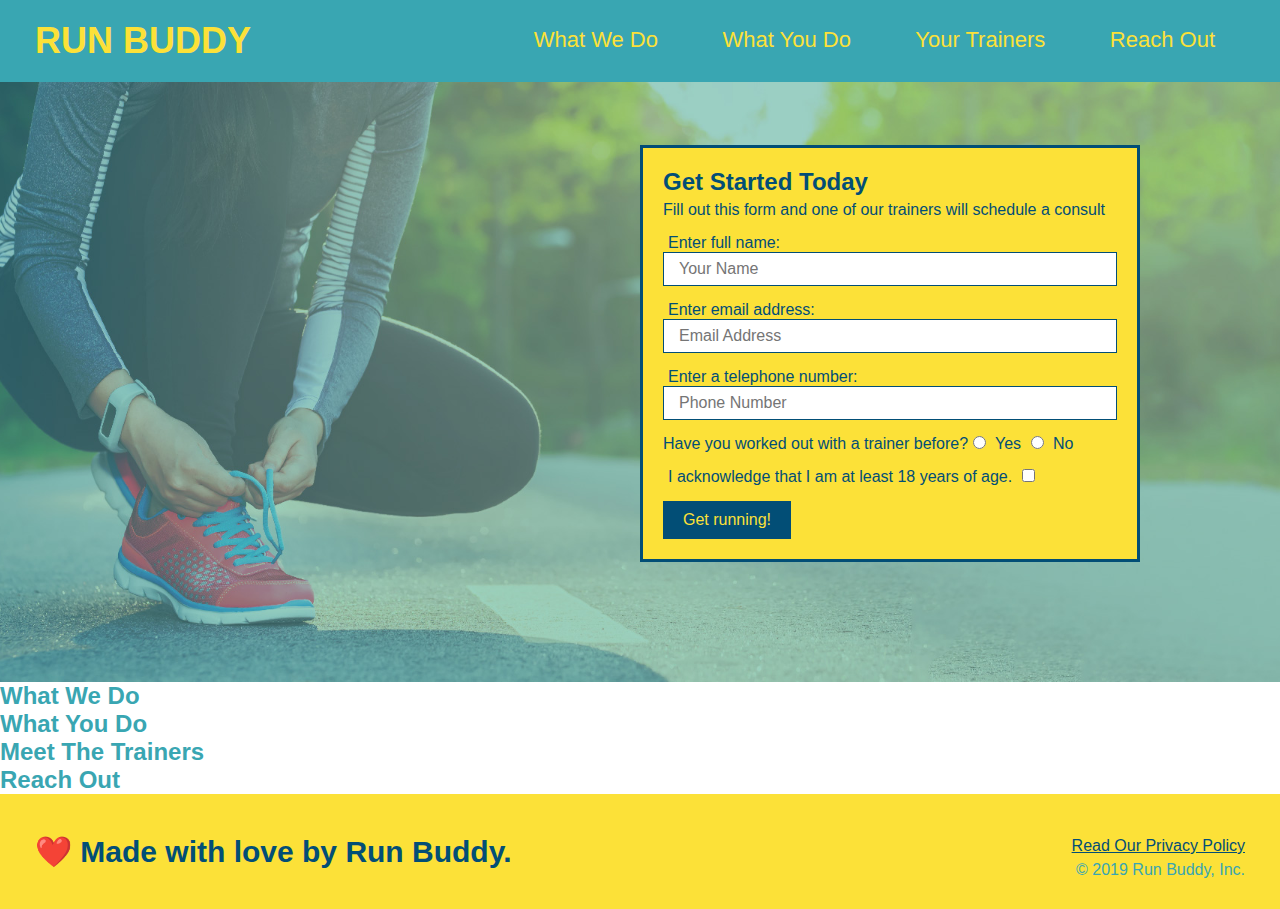
==== index.html @ 3ce22ff2 "section style complete" ====
<!DOCTYPE html>
<html lang="en">

<head>
    <meta charset="UTF-8" />
    <title>Run Buddy</title>
    <link rel="stylesheet" href="./assets/css/style.css" />
</head>

<body>
    <!-- navigation -->
    <header>
        <h1>
            <a href="/">RUN BUDDY</a>
        </h1>
        <nav>
            <!-- Unordered list element -->
            <ul>
                <!-- List item element-->
                <li>
                    <!-- Anchor element -->
                    <a href="#what-we-do">What We Do</a>
                </li>
                <li>
                    <a href="#what-you-do">What You Do</a>
                </li>
                <li>
                    <a href="#your-trainers">Your Trainers</a>
                </li>
                <li>
                    <a href="#reach-out">Reach Out</a>
                </li>
            </ul>
        </nav>
    </header>

    <!-- hero/jumbotron -->
    <section>
        <section class="hero">
            <div>
                <div class="hero-form">
                    <h3>Get Started Today</h3>
                    <p>Fill out this form and one of our trainers will schedule a consult</p>
                    <!-- Add form element -->
                    <form>
                        <label for="name">Enter full name:</label>
                        <input type="text" placeholder="Your Name" name="name" id="name" class="form-input">
                        <label for="email">Enter email address:</label>
                        <input type="email" placeholder="Email Address" name="email" id="email" class="form-input">
                        <label for="phone">Enter a telephone number:</label>
                        <input type="tel" placeholder="Phone Number" name="phone" id="phone" class="form-input">
                        <p>
                            Have you worked out with a trainer before?
                            <input type="radio" name="trainer-confirm" id="trainer-yes" />
                            <label for="trainer-yes">Yes</label>
                            <input type="radio" name="trainer-confirm" id="trainer-no" />
                            <label for="trainer-no">No</label>
                        </p>
                        <p>
                            <label for="checkbox">
                                I acknowledge that I am at least 18 years of age.
                            </label>
                            <input type="checkbox" name="age-confirm" id="checkbox" />
                        </p>
                        <button type="submit">
                            Get running!
                        </button>
                    </form>

                </div>

        </section>
        <!-- end hero -->

        <!-- "what we do" -->
        <section>
            <h2>What We Do</h2>
        </section>

        <!-- "what you do" section -->
        <section>
            <h2>What You Do</h2>
        </section>

        <!-- "meet the trainers" -->
        <section>
            <h2>Meet The Trainers</h2>
        </section>

        <!-- "reach out" section -->
        <section>
            <h2>Reach Out</h2>
        </section>

        <!-- footer -->
        <footer>
            <h2>❤️ Made with love by Run Buddy.</h2>

            <div>
                <a href="#">Read Our Privacy Policy</a><br />
                &copy; 2019 Run Buddy, Inc.
            </div>

        </footer>

</body>

</html>
---- assets/css/style.css ----
* {
    margin: 0;
    padding: 0;
    box-sizing: border-box;
  }

body {
    /* more on this crazy alphanumerical value in a minute! */
    color: #39a6b2;
    font-family: Helvetica, Arial, sans-serif;
  }

  /* apply styles to <header> */
header {
    padding: 20px 35px;
    background-color: #39a6b2;
  }

  header h1 {
    font-weight: bold;
    font-size: 36px;
    color: #fce138;
    margin: 0;
  }
  
  header a {
    text-decoration: none;
    color: #fce138;
  }

  header nav {
    float: right;
    margin: 7px 0;
  }

  header nav ul li {
    display: inline;
  }

  header nav ul li a {
    margin: 0 30px;
    font-weight: lighter;
    font-size: 22px;
  }

  header h1 {
    font-weight: bold;
    font-size: 36px;
    color: #fce138;
    margin: 0;
    display: inline;
  }

  footer {
    background: #fce138;
    width: 100%;
    padding: 40px 35px;
  }

  footer h2 {
    display: inline;
    color: #024e76;
    font-size: 30px;
    margin: 0;
  }

  footer div {
    float: right;
    line-height: 1.5;
    text-align: right;
  }

  footer a {
    color: #024e76;
  }

/* Hero Style Start */
.hero {
    background-image: url("../../images/hero-bg.jpg");
    height: 600px;
    background-size: cover;
    background-position: center;
    position: relative;
  }
  /* Hero Style End */

  .hero-form {
    background-color: #fce138;
    padding: 20px;
    width: 500px;
    color: #024e76;
    border-style: solid;
    border-width: 3px;
    border-color: #024e76;
    position: absolute;
    bottom: 120px;
    right: 140px;
  }

  .hero-form h3 {
    font-size: 24px;
    margin: 0;
  }

  .hero-form p {
    margin: 5px 0 15px 0;
  }

  .form-input {
    border: 1px solid #024e76;
    display: block;
    padding: 7px 15px;
    font-size: 16px;
    color: #024e76;
    width: 100%;
    margin-bottom: 15px;
  }

  .hero-form label {
    margin: 0 5px;
  }

  .hero-form button {
    color: #fce138;
    background-color: #024e76;
    border: none;
    padding: 10px 20px;
    font-size: 16px;
  }
  /* HERO STYLES END */
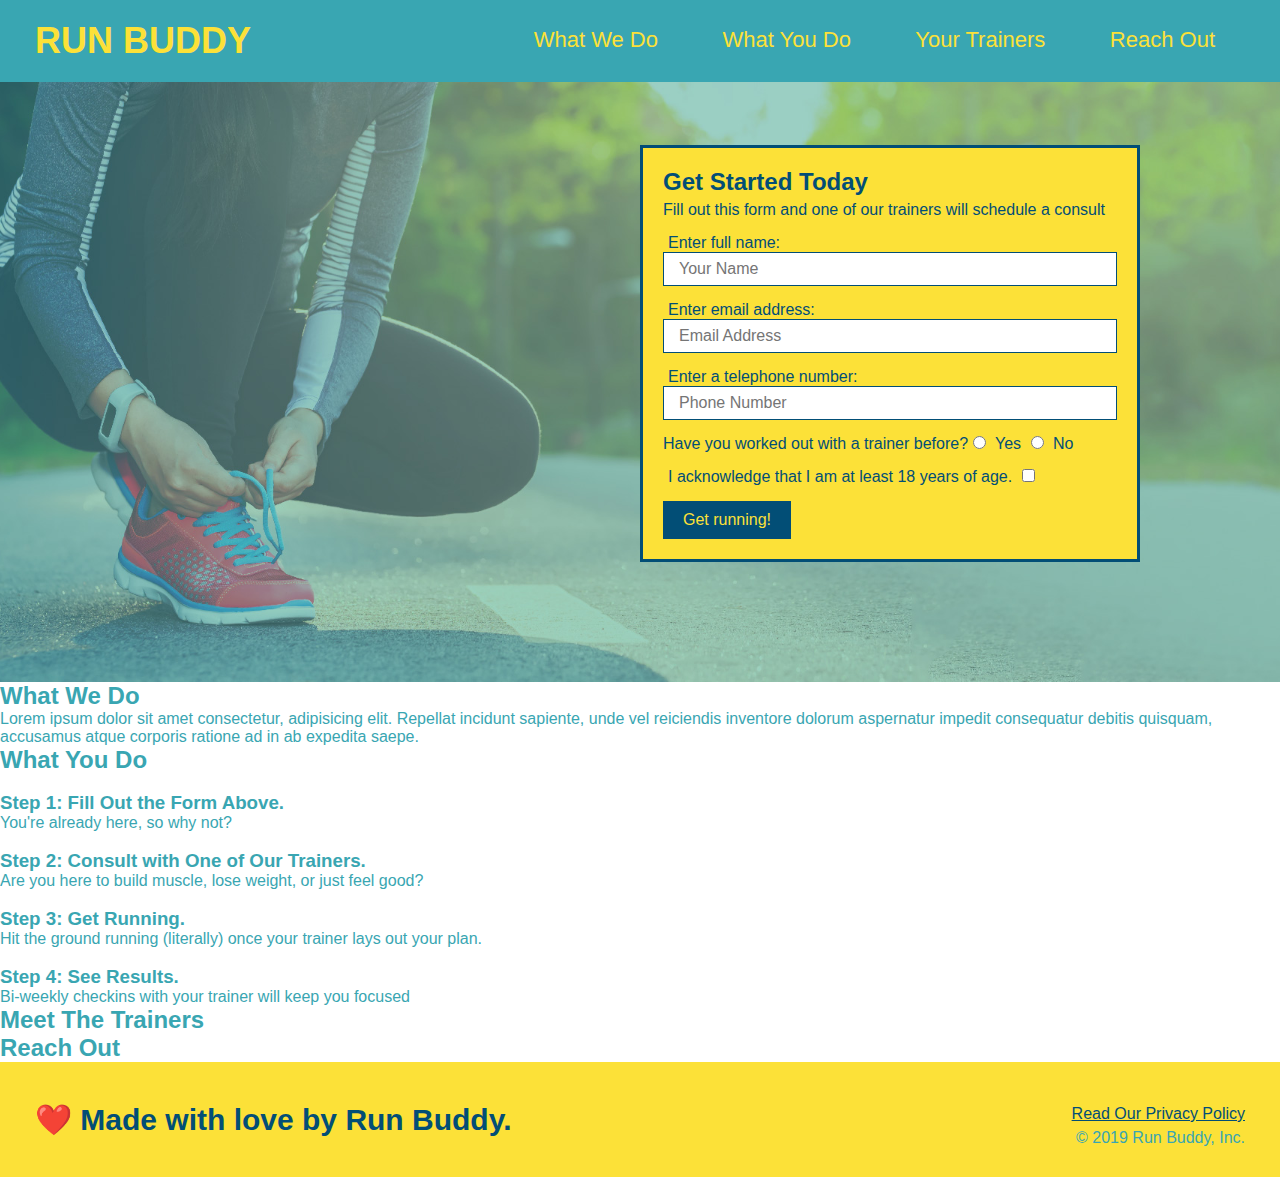
==== commit 8449840b: "add what you do icons" ====
--- a/index.html
+++ b/index.html
@@ -73,13 +73,42 @@
         <!-- end hero -->
 
         <!-- "what we do" -->
-        <section>
+        <section id="what-we-do">
             <h2>What We Do</h2>
+            <p>
+                Lorem ipsum dolor sit amet consectetur, adipisicing elit. Repellat incidunt sapiente, unde vel
+                reiciendis inventore dolorum aspernatur impedit consequatur debitis quisquam, accusamus atque corporis
+                ratione ad in ab expedita saepe.
+            </p>
         </section>
 
         <!-- "what you do" section -->
-        <section>
+        <section id="what-you-do">
             <h2>What You Do</h2>
+
+            <div>
+                <img src="../run-buddy/images/step-1.svg" alt="" />
+                <h3>Step 1: Fill Out the Form Above.</h3>
+                <p>You're already here, so why not?</p>
+            </div>
+
+            <div>
+                <img src="../run-buddy/images/step-2.svg" alt="" />
+                <h3>Step 2: Consult with One of Our Trainers.</h3>
+                <p>Are you here to build muscle, lose weight, or just feel good?</p>
+            </div>
+
+            <div>
+                <img src="../run-buddy/images/step-3.svg" alt="" />
+                <h3>Step 3: Get Running.</h3>
+                <p>Hit the ground running (literally) once your trainer lays out your plan.</p>
+            </div>
+
+            <div>
+                <img src="../run-buddy/images/step-4.svg" alt="" />
+                <h3>Step 4: See Results.</h3>
+                <p>Bi-weekly checkins with your trainer will keep you focused</p>
+            </div>
         </section>
 
         <!-- "meet the trainers" -->
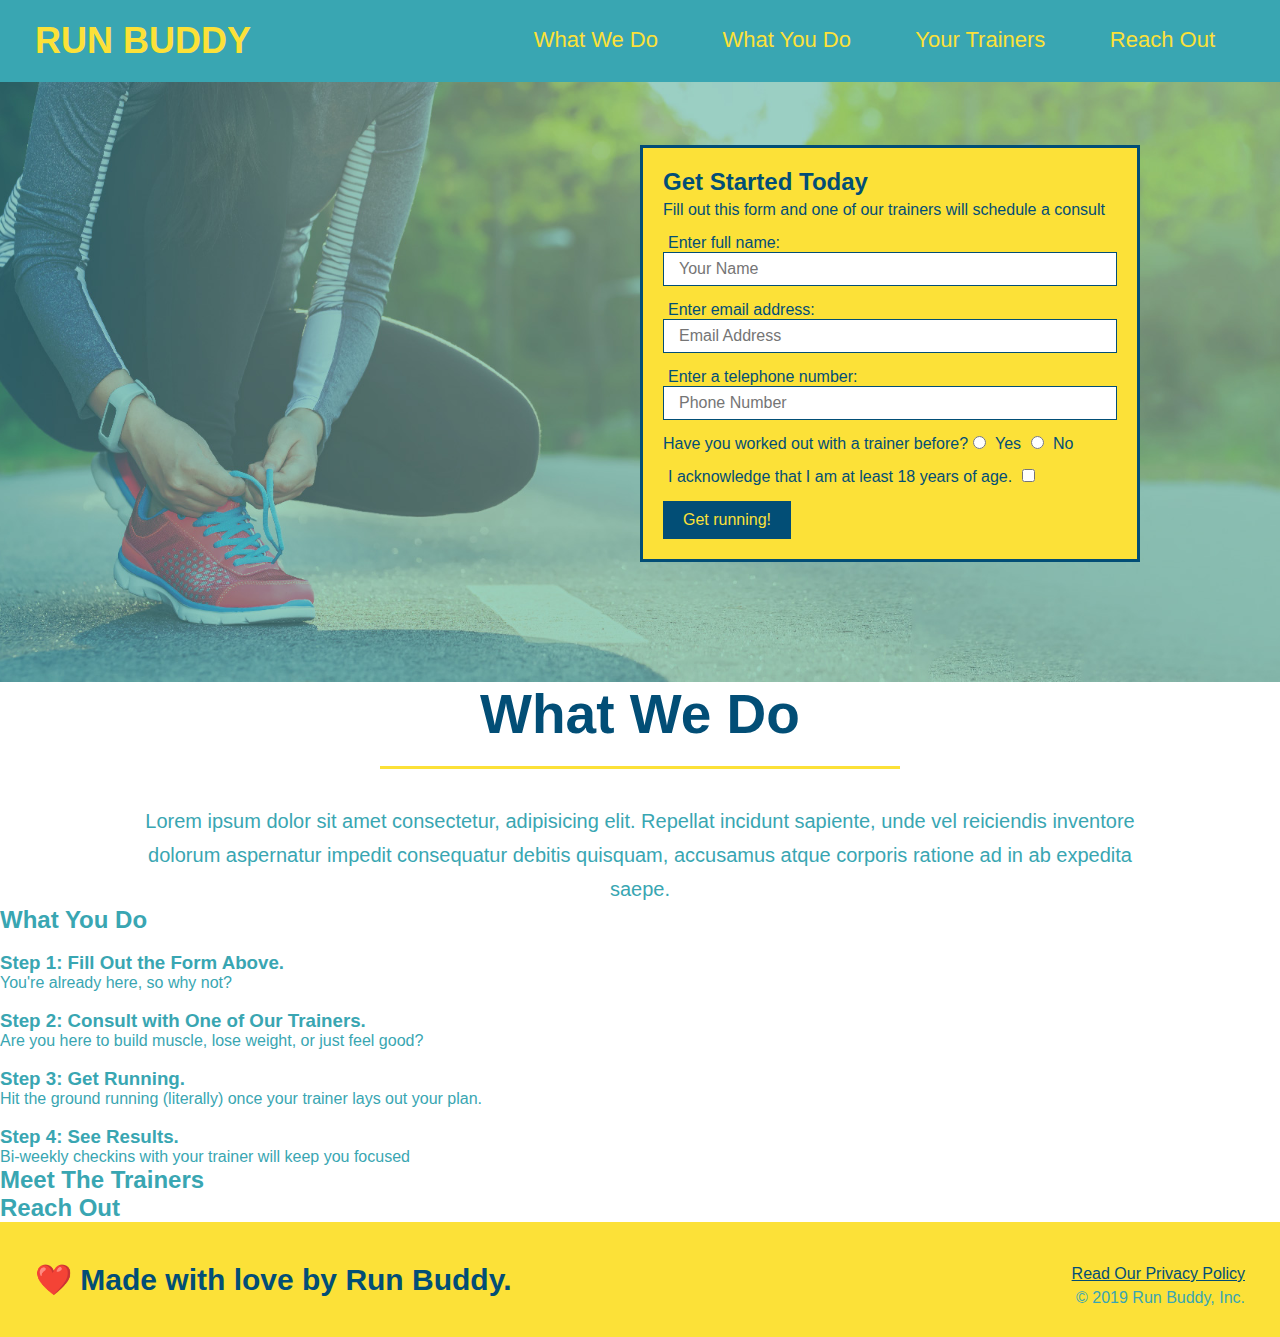
==== commit 84c4a950: "style what we do section" ====
--- a/index.html
+++ b/index.html
@@ -73,7 +73,7 @@
         <!-- end hero -->
 
         <!-- "what we do" -->
-        <section id="what-we-do">
+        <section id="what-we-do" class="intro">
             <h2>What We Do</h2>
             <p>
                 Lorem ipsum dolor sit amet consectetur, adipisicing elit. Repellat incidunt sapiente, unde vel
--- a/assets/css/style.css
+++ b/assets/css/style.css
@@ -127,4 +127,26 @@
     padding: 10px 20px;
     font-size: 16px;
   }
-  /* HERO STYLES END */+  /* HERO STYLES END */
+
+  .intro {
+    text-align: center;
+  }
+
+  .intro h2 {
+    font-size: 55px;
+    color: #024e76;
+    margin-bottom: 35px;
+    padding: 0 100px 20px 100px;
+    border-bottom: 3px solid;
+    border-color: #fce138;
+    display: inline-block;
+  }
+
+  .intro p {
+    line-height: 1.7;
+    color: #39a6b2;
+    width: 80%;
+    font-size: 20px;
+    margin: 0 auto;
+  }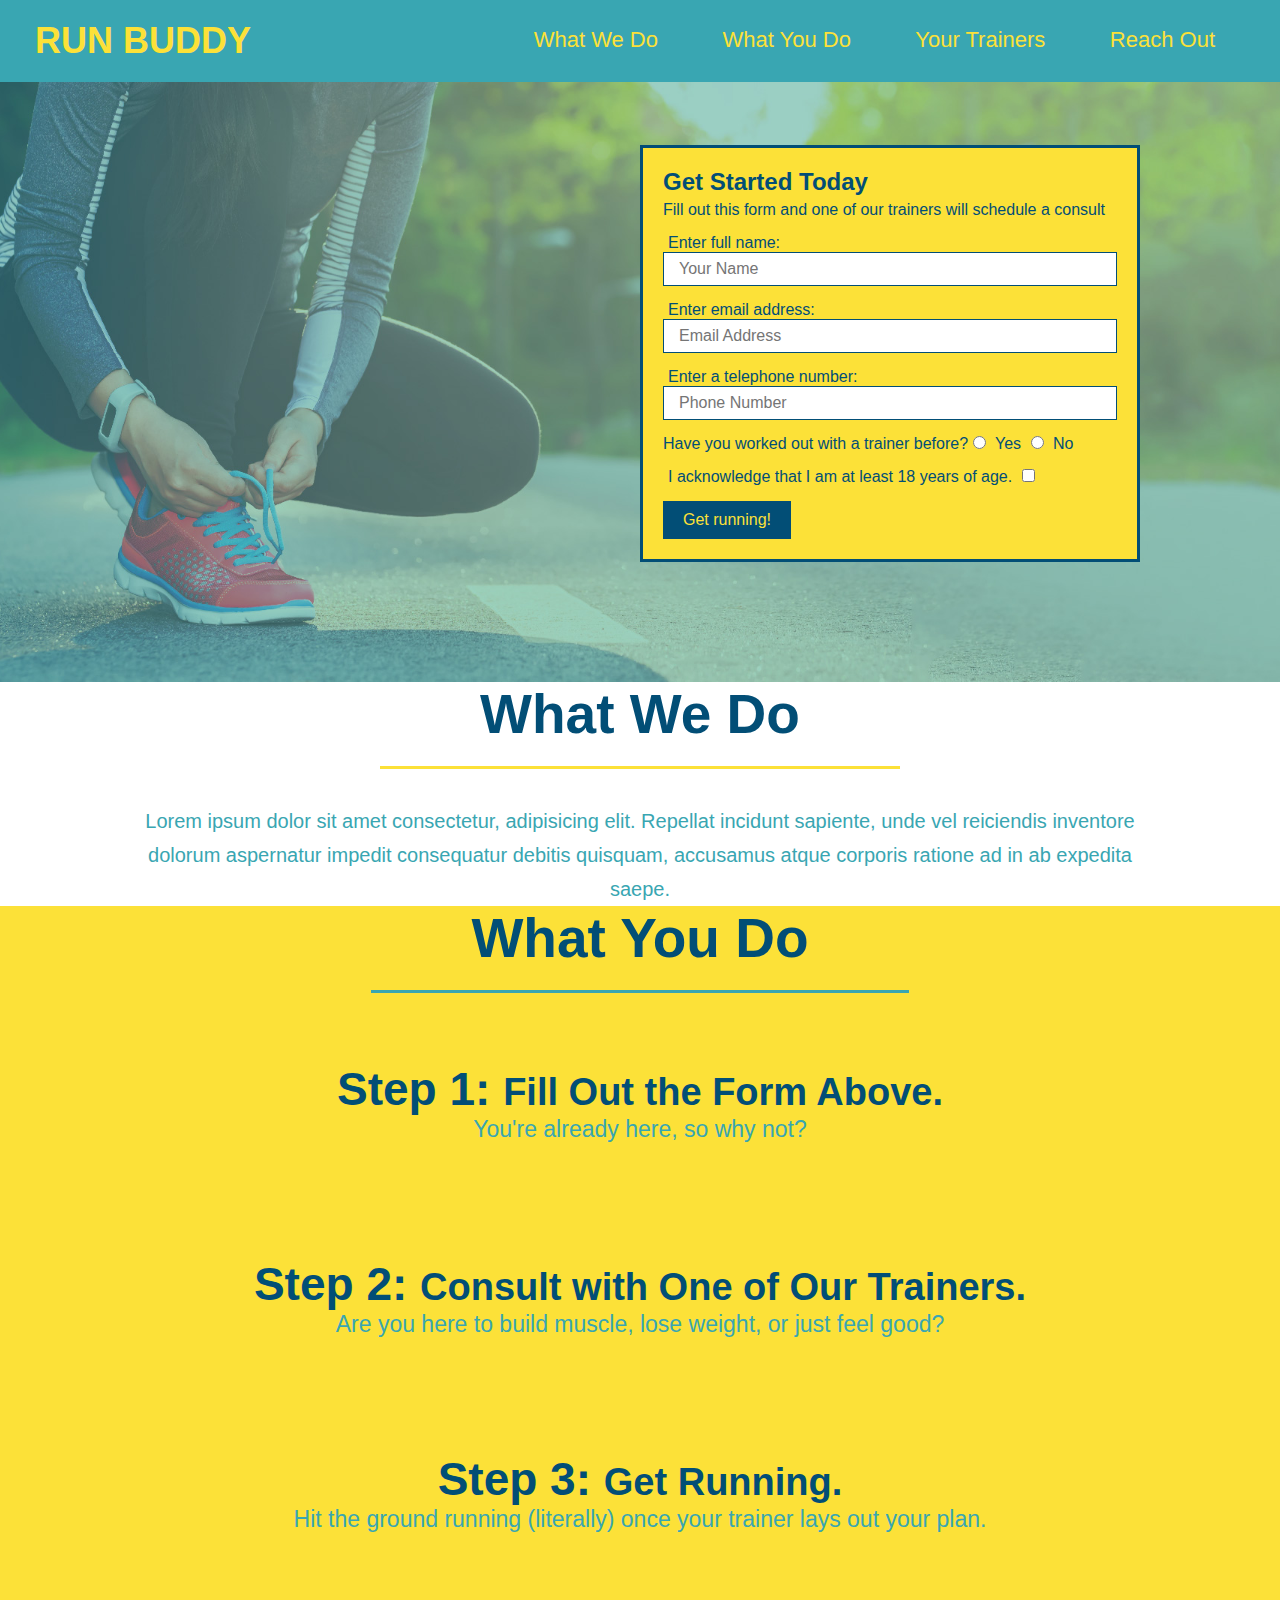
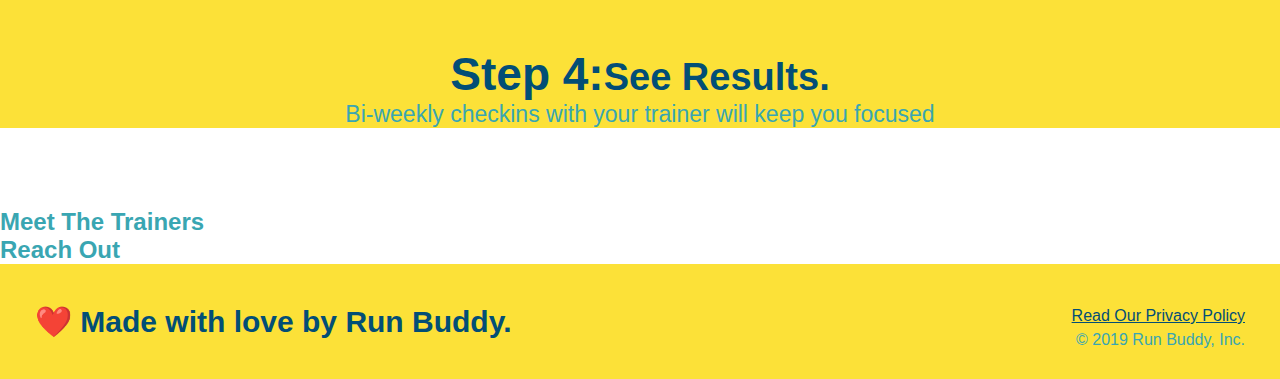
==== commit d4a50471: "style what you do section" ====
--- a/index.html
+++ b/index.html
@@ -74,7 +74,7 @@
 
         <!-- "what we do" -->
         <section id="what-we-do" class="intro">
-            <h2>What We Do</h2>
+            <h2 class="section-title primary-border">What We Do</h2> 
             <p>
                 Lorem ipsum dolor sit amet consectetur, adipisicing elit. Repellat incidunt sapiente, unde vel
                 reiciendis inventore dolorum aspernatur impedit consequatur debitis quisquam, accusamus atque corporis
@@ -83,30 +83,30 @@
         </section>
 
         <!-- "what you do" section -->
-        <section id="what-you-do">
-            <h2>What You Do</h2>
+        <section id="what-you-do" class="steps">
+            <h2 class="section-title secondary-border">What You Do</h2>
 
             <div>
                 <img src="../run-buddy/images/step-1.svg" alt="" />
-                <h3>Step 1: Fill Out the Form Above.</h3>
+                <h3>Step 1: <span>Fill Out the Form Above.</span></h3>
                 <p>You're already here, so why not?</p>
             </div>
 
             <div>
                 <img src="../run-buddy/images/step-2.svg" alt="" />
-                <h3>Step 2: Consult with One of Our Trainers.</h3>
+                <h3>Step 2: <span>Consult with One of Our Trainers.</span></h3>
                 <p>Are you here to build muscle, lose weight, or just feel good?</p>
             </div>
 
             <div>
                 <img src="../run-buddy/images/step-3.svg" alt="" />
-                <h3>Step 3: Get Running.</h3>
+                <h3>Step 3: <span>Get Running.</span></h3>
                 <p>Hit the ground running (literally) once your trainer lays out your plan.</p>
             </div>
 
             <div>
                 <img src="../run-buddy/images/step-4.svg" alt="" />
-                <h3>Step 4: See Results.</h3>
+                <h3>Step 4:<span>See Results.</span></h3>
                 <p>Bi-weekly checkins with your trainer will keep you focused</p>
             </div>
         </section>
--- a/assets/css/style.css
+++ b/assets/css/style.css
@@ -133,14 +133,21 @@
     text-align: center;
   }
 
-  .intro h2 {
+  .section-title {
     font-size: 55px;
     color: #024e76;
     margin-bottom: 35px;
     padding: 0 100px 20px 100px;
+    display: inline-block;
     border-bottom: 3px solid;
+  }
+  
+  .primary-border {
     border-color: #fce138;
-    display: inline-block;
+  }
+  
+  .secondary-border {
+    border-color: #39a6b2;
   }
 
   .intro p {
@@ -149,4 +156,33 @@
     width: 80%;
     font-size: 20px;
     margin: 0 auto;
+  }
+
+  .steps {
+    text-align: center;
+    background: #fce138;
+  }
+
+.steps div {
+    margin-bottom: 80px;
+}
+
+.steps img {
+    width: 15%;
+    margin: 10px 0;
+}
+
+.steps h3 {
+    color: #024e76;
+    font-size: 46px;
+    margin-top: 10px;
+}
+
+.steps p {
+    color: #39a6b2;
+    font-size: 23px;
+}
+
+.steps span {
+    font-size: 38px;
   }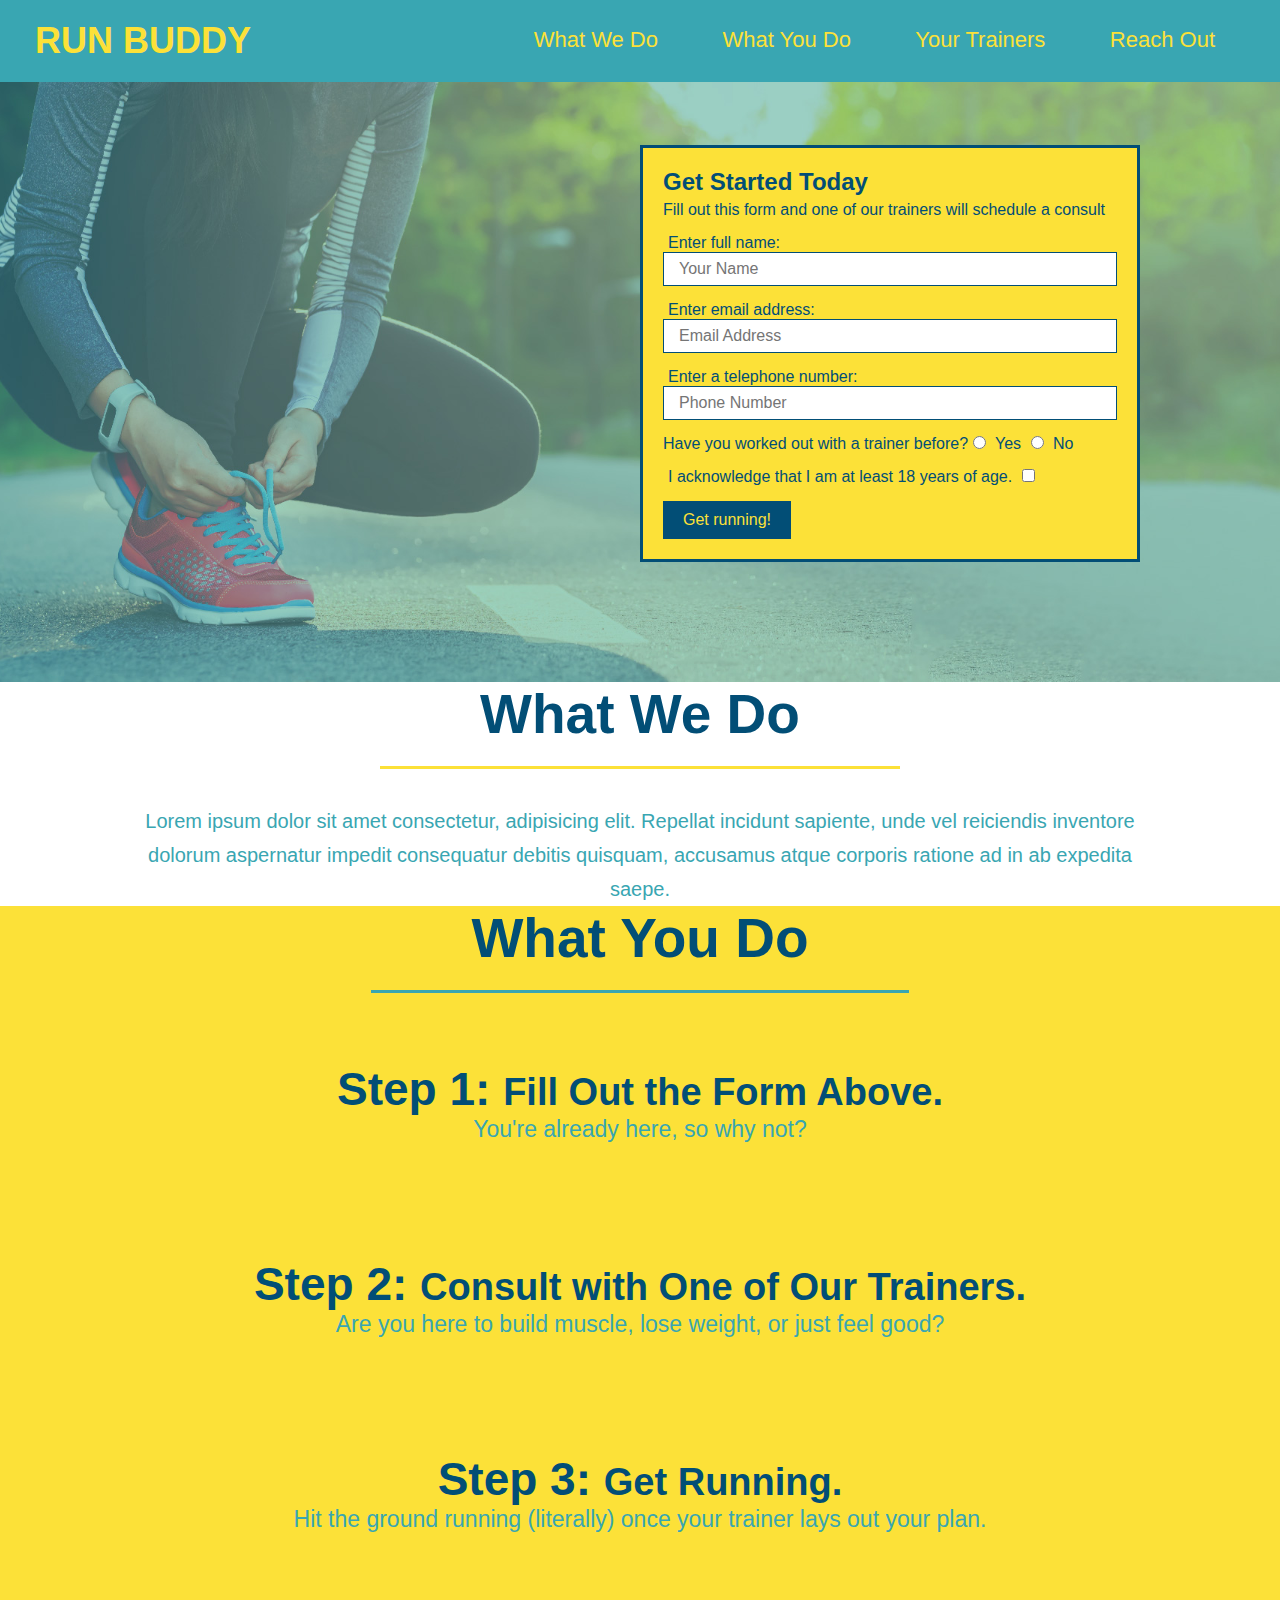
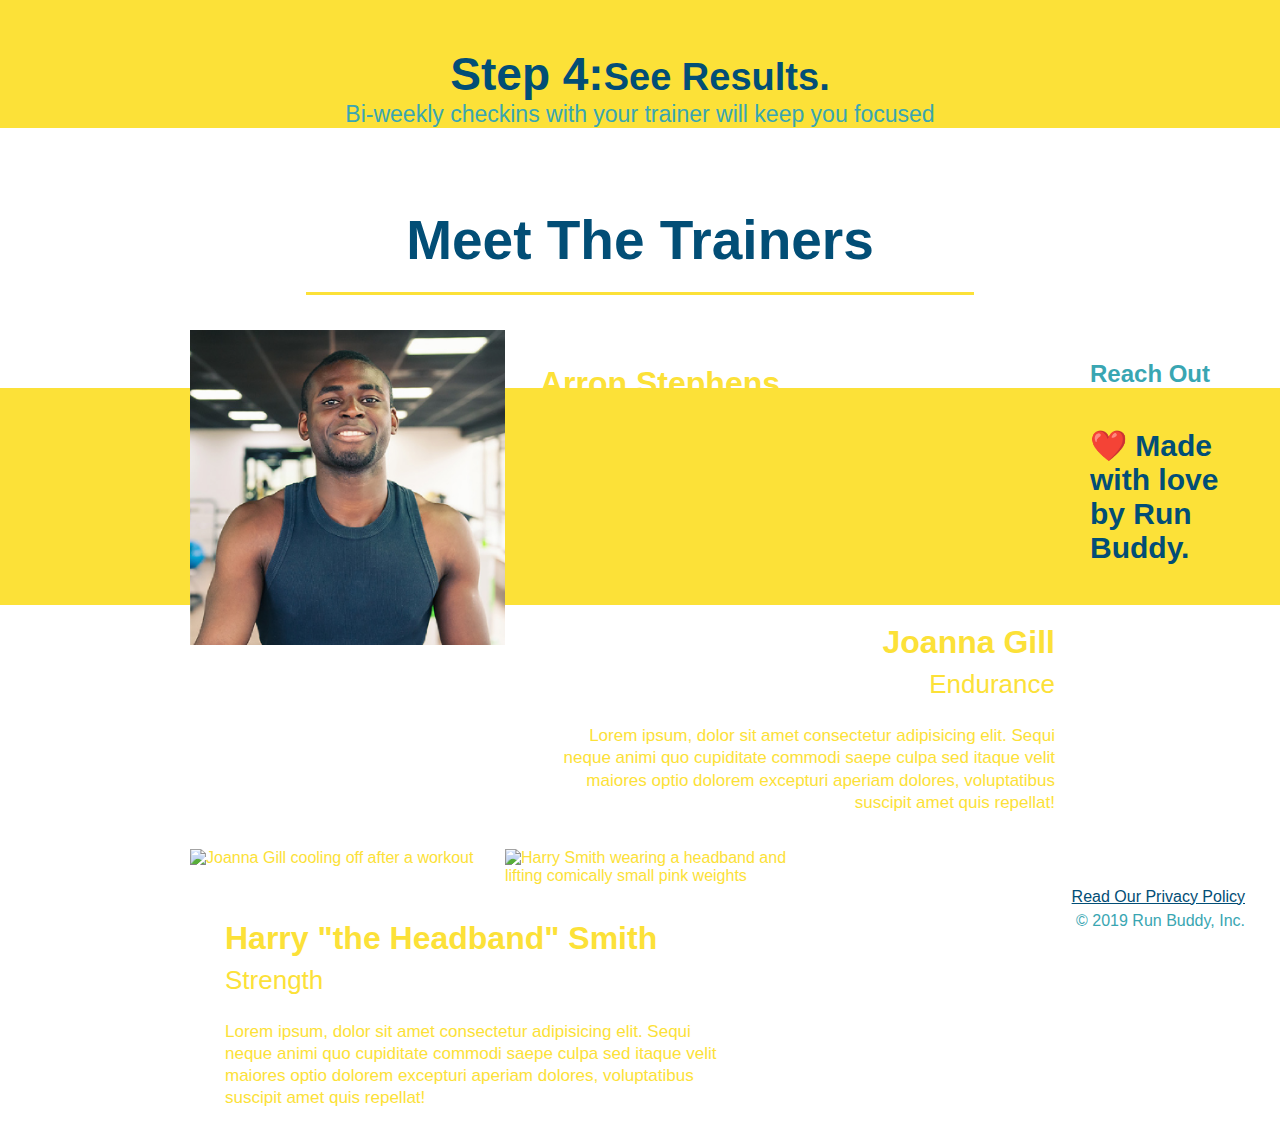
==== commit b7c06fad: "meet trainers section" ====
--- a/index.html
+++ b/index.html
@@ -74,7 +74,7 @@
 
         <!-- "what we do" -->
         <section id="what-we-do" class="intro">
-            <h2 class="section-title primary-border">What We Do</h2> 
+            <h2 class="section-title primary-border">What We Do</h2>
             <p>
                 Lorem ipsum dolor sit amet consectetur, adipisicing elit. Repellat incidunt sapiente, unde vel
                 reiciendis inventore dolorum aspernatur impedit consequatur debitis quisquam, accusamus atque corporis
@@ -112,9 +112,54 @@
         </section>
 
         <!-- "meet the trainers" -->
-        <section>
-            <h2>Meet The Trainers</h2>
+        <section id="your-trainers" class="trainers">
+            <h2 class="section-title primary-border">
+                Meet The Trainers
+            </h2>
+            <article class="trainer">
+                <img src="images\trainer-1.jpg" alt="Arron Stephens in his workout clothes, ready to pump iron" />
+                <div class="trainer-bio text-left">
+                    <h3>Arron Stephens</h3>
+                    <h4>Speed / Strength</h4>
+                    <p>
+                        Lorem ipsum, dolor sit amet consectetur adipisicing elit. Sequi neque animi quo cupiditate
+                        commodi saepe culpa sed
+                        itaque velit maiores optio dolorem excepturi aperiam dolores, voluptatibus suscipit amet quis
+                        repellat!
+                    </p>
+                </div>
+            </article>
         </section>
+        <!-- second trainer bio -->
+        <article class="trainer">
+            <div class="trainer-bio text-right">
+                <h3>Joanna Gill</h3>
+                <h4>Endurance</h4>
+                <p>
+                    Lorem ipsum, dolor sit amet consectetur adipisicing elit. Sequi neque animi quo cupiditate commodi
+                    saepe culpa sed
+                    itaque velit maiores optio dolorem excepturi aperiam dolores, voluptatibus suscipit amet quis
+                    repellat!
+                </p>
+            </div>
+            <img src="./assets/images/trainer-2.jpg" alt="Joanna Gill cooling off after a workout" />
+        </article>
+
+        <!-- third trainer bio -->
+        <article class="trainer">
+            <img src="./assets/images/trainer-3.jpg"
+                alt="Harry Smith wearing a headband and lifting comically small pink weights" />
+            <div class="trainer-bio text-left">
+                <h3>Harry "the Headband" Smith</h3>
+                <h4>Strength</h4>
+                <p>
+                    Lorem ipsum, dolor sit amet consectetur adipisicing elit. Sequi neque animi quo cupiditate commodi
+                    saepe culpa sed
+                    itaque velit maiores optio dolorem excepturi aperiam dolores, voluptatibus suscipit amet quis
+                    repellat!
+                </p>
+            </div>
+        </article>
 
         <!-- "reach out" section -->
         <section>
--- a/assets/css/style.css
+++ b/assets/css/style.css
@@ -185,4 +185,51 @@
 
 .steps span {
     font-size: 38px;
+  }
+
+  .trainers {
+    text-align: center;
+  }
+  
+  .trainer {
+    width: 900px;
+    margin: 0 auto 30px auto;
+    background: #024e76;
+    color: #fce138;
+  }
+
+  .trainer img {
+    width: 35%;
+    float: left;
+    overflow: auto;
+  }
+  
+  .trainer-bio {
+    padding: 35px;
+    float: left;
+    width: 65%;
+  }
+
+  .text-left {
+    text-align: left;
+  }
+  
+  .text-right {
+    text-align: right;
+  }
+
+  .trainer-bio h3 {
+    font-size: 32px;
+    margin-bottom: 8px;
+  }
+  
+  .trainer-bio h4 {
+    font-weight: lighter;
+    font-size: 26px;
+    margin-bottom: 25px;
+  }
+  
+  .trainer-bio p {
+    font-size: 17px;
+    line-height: 1.3;
   }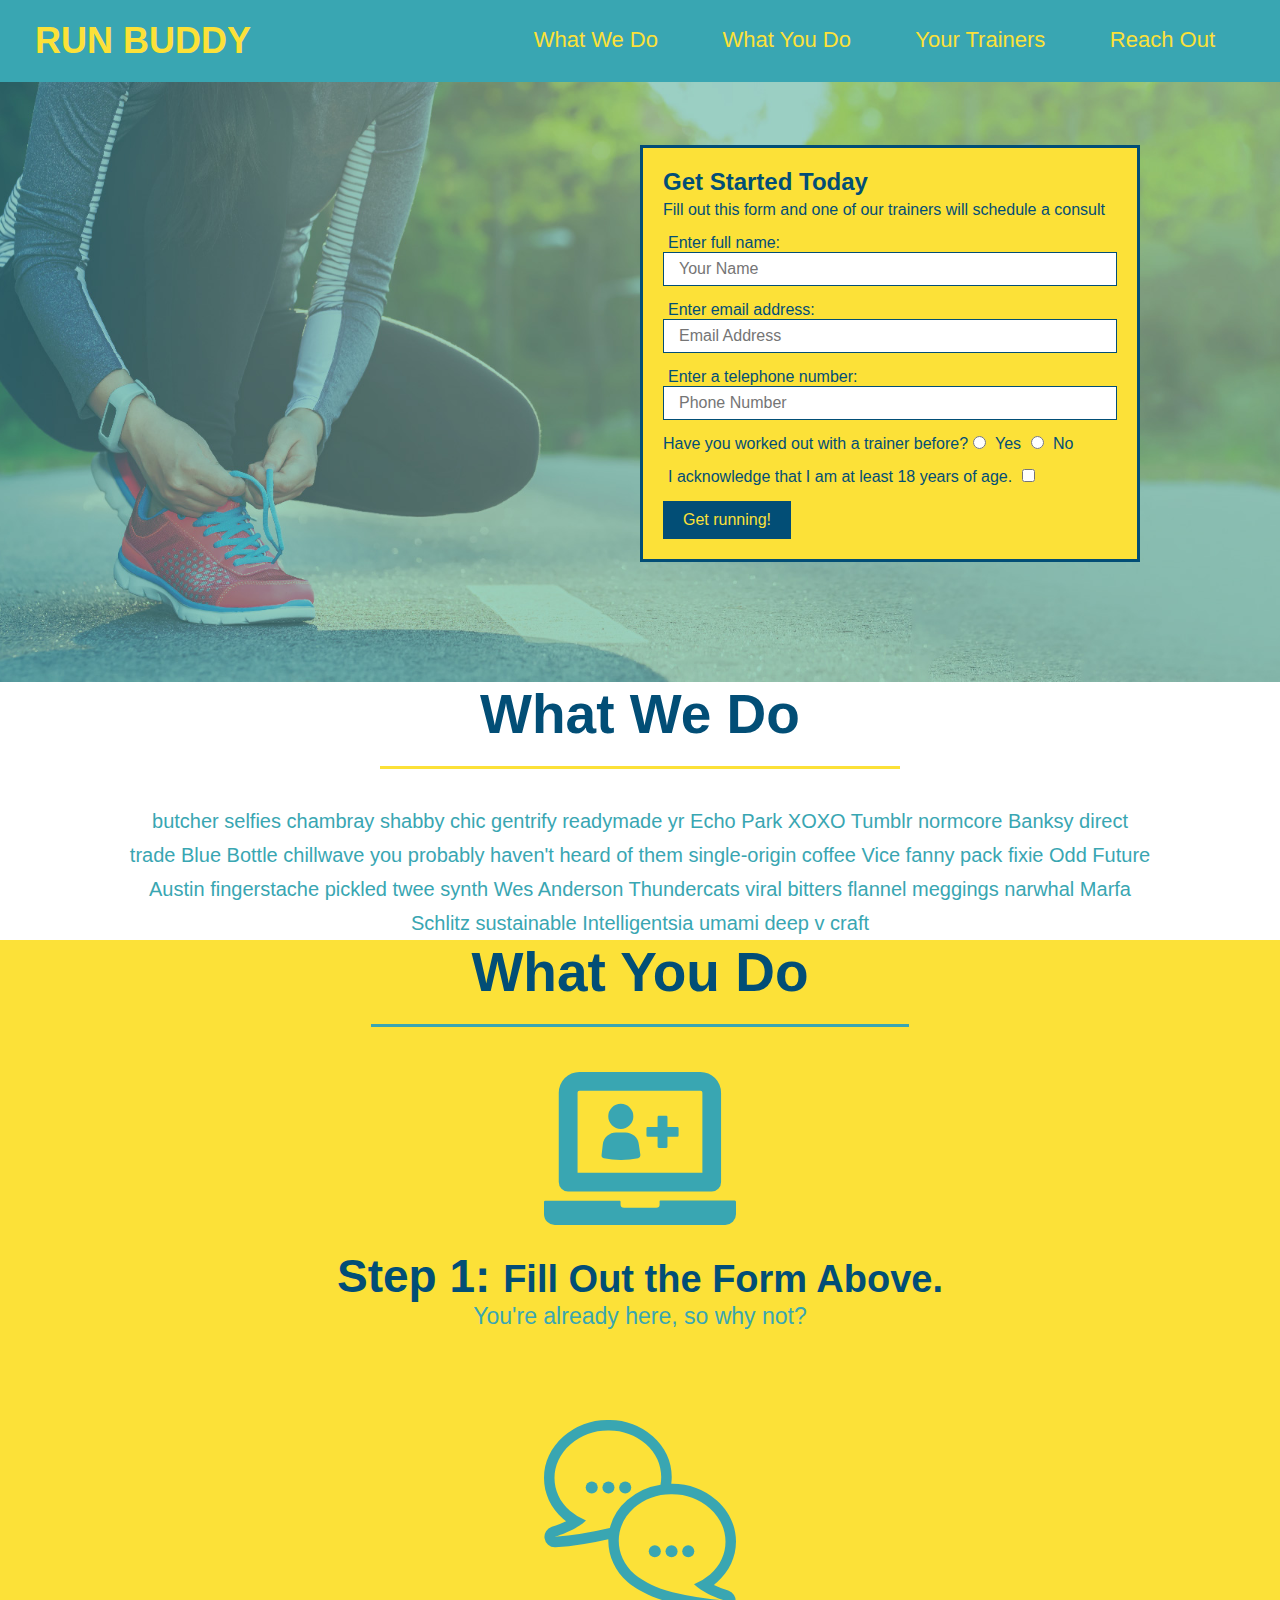
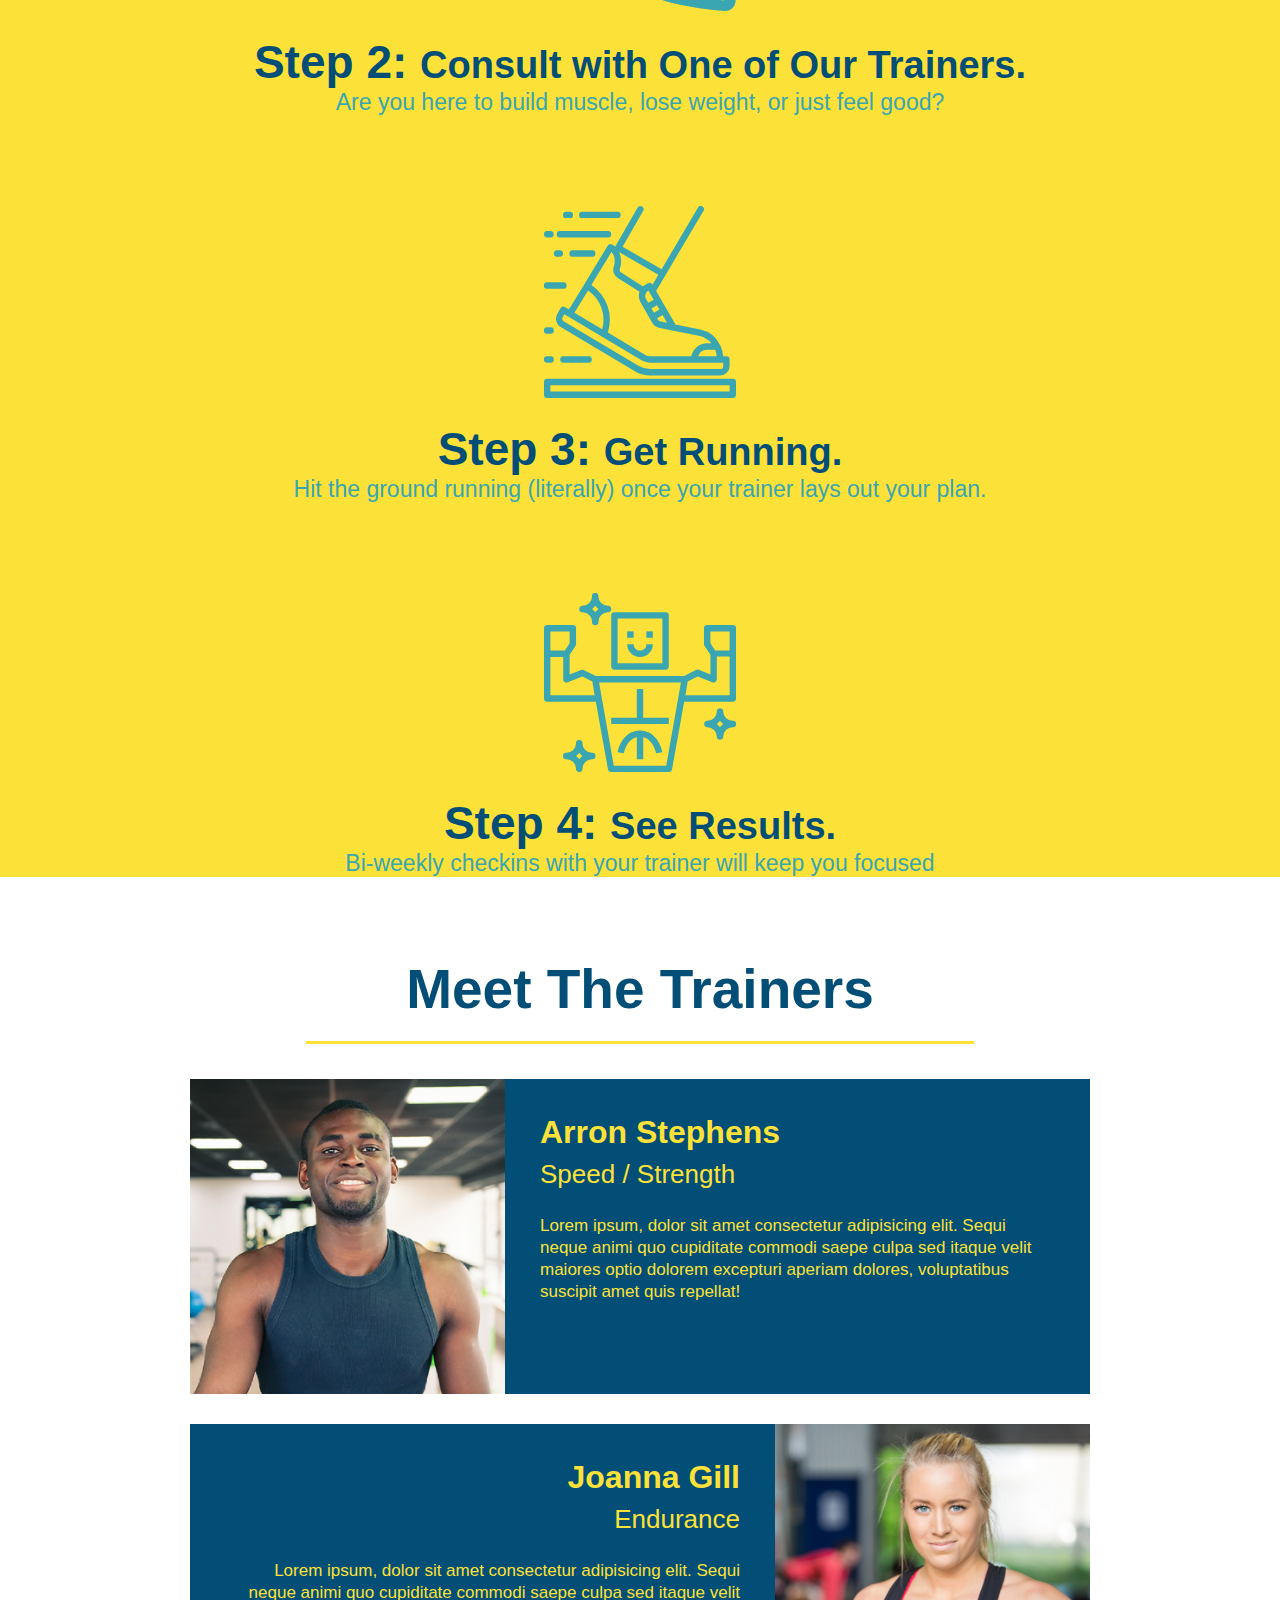
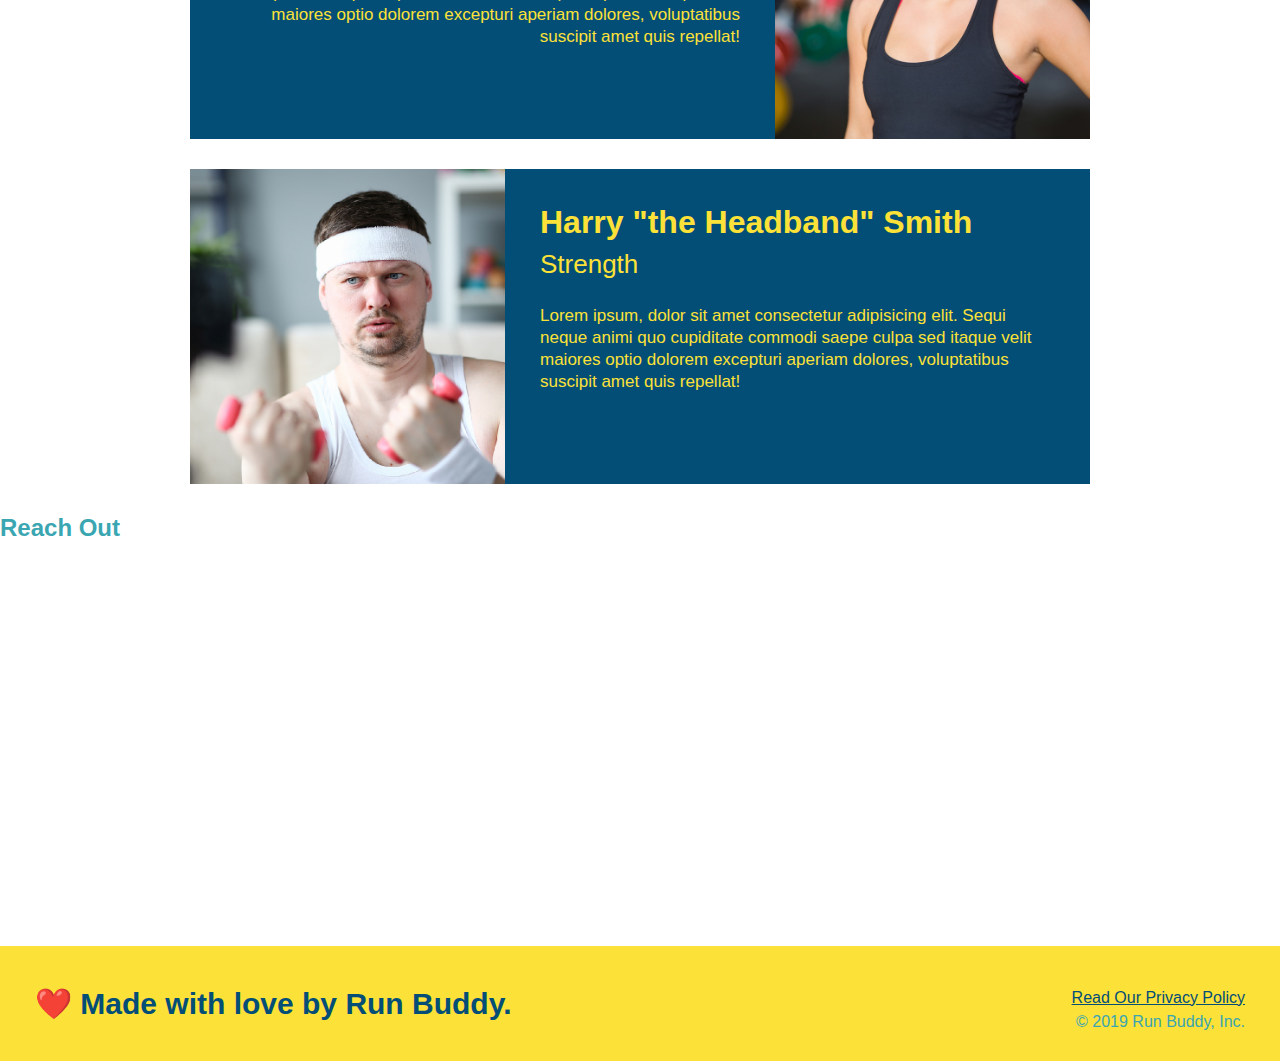
==== commit bb9c571a: "fixed trainer section" ====
--- a/index.html
+++ b/index.html
@@ -11,7 +11,9 @@
     <!-- navigation -->
     <header>
         <h1>
-            <a href="/">RUN BUDDY</a>
+            <a href="/">
+                RUN BUDDY
+            </a>
         </h1>
         <nav>
             <!-- Unordered list element -->
@@ -35,101 +37,98 @@
     </header>
 
     <!-- hero/jumbotron -->
-    <section>
-        <section class="hero">
-            <div>
-                <div class="hero-form">
-                    <h3>Get Started Today</h3>
-                    <p>Fill out this form and one of our trainers will schedule a consult</p>
-                    <!-- Add form element -->
-                    <form>
-                        <label for="name">Enter full name:</label>
-                        <input type="text" placeholder="Your Name" name="name" id="name" class="form-input">
-                        <label for="email">Enter email address:</label>
-                        <input type="email" placeholder="Email Address" name="email" id="email" class="form-input">
-                        <label for="phone">Enter a telephone number:</label>
-                        <input type="tel" placeholder="Phone Number" name="phone" id="phone" class="form-input">
-                        <p>
-                            Have you worked out with a trainer before?
-                            <input type="radio" name="trainer-confirm" id="trainer-yes" />
-                            <label for="trainer-yes">Yes</label>
-                            <input type="radio" name="trainer-confirm" id="trainer-no" />
-                            <label for="trainer-no">No</label>
-                        </p>
-                        <p>
-                            <label for="checkbox">
-                                I acknowledge that I am at least 18 years of age.
-                            </label>
-                            <input type="checkbox" name="age-confirm" id="checkbox" />
-                        </p>
-                        <button type="submit">
-                            Get running!
-                        </button>
-                    </form>
+    <section class="hero">
+        <div class="hero-form">
+            <h3>Get Started Today</h3>
+            <p>Fill out this form and one of our trainers will schedule a consult</p>
+            <form>
+                <label for="name">Enter full name:</label>
+                <input type="text" placeholder="Your Name" name="name" id="name" class="form-input" />
+                <label for="email">Enter email address:</label>
+                <input type="text" placeholder="Email Address" name="email" id="email" class="form-input" />
+                <label for="phone">Enter a telephone number:</label>
+                <input type="text" placeholder="Phone Number" name="phone" id="phone" class="form-input" />
+                <p>
+                    Have you worked out with a trainer before?
+                    <input type="radio" name="trainer-confirm" id="trainer-yes" />
+                    <label for="trainer-yes">Yes</label>
+                    <input type="radio" name="trainer-confirm" id="trainer-no" />
+                    <label for="trainer-no">No</label>
+                </p>
+                <p>
+                    <label for="checkbox">
+                        I acknowledge that I am at least 18 years of age.
+                    </label>
+                    <input type="checkbox" name="checkpoint1" id="checkbox" />
+                </p>
+                <button type="submit">
+                    Get running!
+                </button>
+            </form>
+        </div>
+    </section>
 
-                </div>
+    <!-- "what we do" section -->
+    <section id="what-we-do" class="intro">
+        <h2 class="section-title primary-border">What We Do</h2>
+        <p>
+            butcher selfies chambray shabby chic gentrify readymade yr Echo Park XOXO Tumblr normcore Banksy direct
+            trade Blue
+            Bottle chillwave you probably haven't heard of them single-origin coffee Vice fanny pack fixie Odd Future
+            Austin
+            fingerstache pickled twee synth Wes Anderson Thundercats viral bitters flannel meggings narwhal Marfa
+            Schlitz
+            sustainable Intelligentsia umami deep v craft
+        </p>
+    </section>
 
-        </section>
-        <!-- end hero -->
+    <!-- "what you do" section -->
+    <section id="what-you-do" class="steps">
+        <h2 class="section-title secondary-border">What You Do</h2>
 
-        <!-- "what we do" -->
-        <section id="what-we-do" class="intro">
-            <h2 class="section-title primary-border">What We Do</h2>
-            <p>
-                Lorem ipsum dolor sit amet consectetur, adipisicing elit. Repellat incidunt sapiente, unde vel
-                reiciendis inventore dolorum aspernatur impedit consequatur debitis quisquam, accusamus atque corporis
-                ratione ad in ab expedita saepe.
-            </p>
-        </section>
+        <div>
+            <img src="images/step-1.svg" alt="" />
+            <h3>Step 1: <span>Fill Out the Form Above.</span></h3>
+            <p>You're already here, so why not?</p>
+        </div>
 
-        <!-- "what you do" section -->
-        <section id="what-you-do" class="steps">
-            <h2 class="section-title secondary-border">What You Do</h2>
+        <div>
+            <img src="images/step-2.svg" alt="" />
+            <h3>Step 2: <span>Consult with One of Our Trainers.</span></h3>
+            <p>Are you here to build muscle, lose weight, or just feel good?</p>
+        </div>
 
-            <div>
-                <img src="../run-buddy/images/step-1.svg" alt="" />
-                <h3>Step 1: <span>Fill Out the Form Above.</span></h3>
-                <p>You're already here, so why not?</p>
+        <div>
+            <img src="images/step-3.svg" alt="" />
+            <h3>Step 3: <span>Get Running.</span></h3>
+            <p>Hit the ground running (literally) once your trainer lays out your plan.</p>
+        </div>
+
+        <div>
+            <img src="images/step-4.svg" alt="" />
+            <h3>Step 4: <span>See Results.</span></h3>
+            <p>Bi-weekly checkins with your trainer will keep you focused</p>
+        </div>
+    </section>
+
+    <!-- "meet the trainers" section -->
+    <section id="your-trainers" class="trainers">
+        <h2 class="section-title primary-border">Meet The Trainers</h2>
+        <article class="trainer">
+            <img src="images/trainer-1.jpg" alt="Arron Stephens in his workout clothes, ready to pump iron" />
+            <div class="trainer-bio text-left">
+                <h3>Arron Stephens</h3>
+                <h4>Speed / Strength</h4>
+                <p>
+                    Lorem ipsum, dolor sit amet consectetur adipisicing elit. Sequi neque animi quo cupiditate commodi
+                    saepe culpa
+                    sed
+                    itaque velit maiores optio dolorem excepturi aperiam dolores, voluptatibus suscipit amet quis
+                    repellat!
+                </p>
             </div>
+        </article>
 
-            <div>
-                <img src="../run-buddy/images/step-2.svg" alt="" />
-                <h3>Step 2: <span>Consult with One of Our Trainers.</span></h3>
-                <p>Are you here to build muscle, lose weight, or just feel good?</p>
-            </div>
-
-            <div>
-                <img src="../run-buddy/images/step-3.svg" alt="" />
-                <h3>Step 3: <span>Get Running.</span></h3>
-                <p>Hit the ground running (literally) once your trainer lays out your plan.</p>
-            </div>
-
-            <div>
-                <img src="../run-buddy/images/step-4.svg" alt="" />
-                <h3>Step 4:<span>See Results.</span></h3>
-                <p>Bi-weekly checkins with your trainer will keep you focused</p>
-            </div>
-        </section>
-
-        <!-- "meet the trainers" -->
-        <section id="your-trainers" class="trainers">
-            <h2 class="section-title primary-border">
-                Meet The Trainers
-            </h2>
-            <article class="trainer">
-                <img src="images\trainer-1.jpg" alt="Arron Stephens in his workout clothes, ready to pump iron" />
-                <div class="trainer-bio text-left">
-                    <h3>Arron Stephens</h3>
-                    <h4>Speed / Strength</h4>
-                    <p>
-                        Lorem ipsum, dolor sit amet consectetur adipisicing elit. Sequi neque animi quo cupiditate
-                        commodi saepe culpa sed
-                        itaque velit maiores optio dolorem excepturi aperiam dolores, voluptatibus suscipit amet quis
-                        repellat!
-                    </p>
-                </div>
-            </article>
-        </section>
         <!-- second trainer bio -->
         <article class="trainer">
             <div class="trainer-bio text-right">
@@ -137,46 +136,51 @@
                 <h4>Endurance</h4>
                 <p>
                     Lorem ipsum, dolor sit amet consectetur adipisicing elit. Sequi neque animi quo cupiditate commodi
-                    saepe culpa sed
+                    saepe culpa
+                    sed
                     itaque velit maiores optio dolorem excepturi aperiam dolores, voluptatibus suscipit amet quis
                     repellat!
                 </p>
             </div>
-            <img src="./assets/images/trainer-2.jpg" alt="Joanna Gill cooling off after a workout" />
+            <img src="images/trainer-2.jpg" alt="Joanna Gill cooling off after a workout" />
         </article>
 
         <!-- third trainer bio -->
         <article class="trainer">
-            <img src="./assets/images/trainer-3.jpg"
+            <img src="images/trainer-3.jpg"
                 alt="Harry Smith wearing a headband and lifting comically small pink weights" />
             <div class="trainer-bio text-left">
                 <h3>Harry "the Headband" Smith</h3>
                 <h4>Strength</h4>
                 <p>
                     Lorem ipsum, dolor sit amet consectetur adipisicing elit. Sequi neque animi quo cupiditate commodi
-                    saepe culpa sed
+                    saepe culpa
+                    sed
                     itaque velit maiores optio dolorem excepturi aperiam dolores, voluptatibus suscipit amet quis
                     repellat!
                 </p>
             </div>
         </article>
+    </section>
 
-        <!-- "reach out" section -->
-        <section>
-            <h2>Reach Out</h2>
-        </section>
+    <!-- "reach out" section -->
+    <section>
+        <h2>Reach Out</h2>
+        <div class="contact-info">
+            <iframe
+                src="https://www.google.com/maps/embed?pb=!1m18!1m12!1m3!1d3218.012575641831!2d-86.73125564918412!3d36.23918847997019!2m3!1f0!2f0!3f0!3m2!1i1024!2i768!4f13.1!3m3!1m2!1s0x886442b8ec1bcad7%3A0x83567b74801d941e!2s420%20Walton%20Ln%2C%20Madison%2C%20TN%2037115!5e0!3m2!1sen!2sus!4v1635144431517!5m2!1sen!2sus"
+                width="400" height="400" style="border:0;" allowfullscreen="" loading="lazy"></iframe>
+        </div>
+    </section>
 
-        <!-- footer -->
-        <footer>
-            <h2>❤️ Made with love by Run Buddy.</h2>
-
-            <div>
-                <a href="#">Read Our Privacy Policy</a><br />
-                &copy; 2019 Run Buddy, Inc.
-            </div>
-
-        </footer>
-
+    <!-- footer -->
+    <footer>
+        <h2>❤️ Made with love by Run Buddy.</h2>
+        <div>
+            <a href="#">Read Our Privacy Policy</a><br />
+            &copy; 2019 Run Buddy, Inc.
+        </div>
+    </footer>
 </body>
 
 </html>--- a/assets/css/style.css
+++ b/assets/css/style.css
@@ -1,235 +1,218 @@
 * {
-    margin: 0;
-    padding: 0;
-    box-sizing: border-box;
-  }
-
+  margin: 0;
+  padding: 0;
+  box-sizing: border-box;
+}
 body {
-    /* more on this crazy alphanumerical value in a minute! */
-    color: #39a6b2;
-    font-family: Helvetica, Arial, sans-serif;
-  }
-
-  /* apply styles to <header> */
+  /* more on this crazy alphanumerical value in a minute! */
+  color: #39a6b2;
+  font-family: Helvetica, Arial, sans-serif;
+}
+/* apply styles to <header> */
 header {
-    padding: 20px 35px;
-    background-color: #39a6b2;
-  }
-
-  header h1 {
-    font-weight: bold;
-    font-size: 36px;
-    color: #fce138;
-    margin: 0;
-  }
-  
-  header a {
-    text-decoration: none;
-    color: #fce138;
-  }
-
-  header nav {
-    float: right;
-    margin: 7px 0;
-  }
-
-  header nav ul li {
-    display: inline;
-  }
-
-  header nav ul li a {
-    margin: 0 30px;
-    font-weight: lighter;
-    font-size: 22px;
-  }
-
-  header h1 {
-    font-weight: bold;
-    font-size: 36px;
-    color: #fce138;
-    margin: 0;
-    display: inline;
-  }
-
-  footer {
-    background: #fce138;
-    width: 100%;
-    padding: 40px 35px;
-  }
-
-  footer h2 {
-    display: inline;
-    color: #024e76;
-    font-size: 30px;
-    margin: 0;
-  }
-
-  footer div {
-    float: right;
-    line-height: 1.5;
-    text-align: right;
-  }
-
-  footer a {
-    color: #024e76;
-  }
-
+  padding: 20px 35px;
+  background-color: #39a6b2;
+}
+header h1 {
+  font-weight: bold;
+  font-size: 36px;
+  color: #fce138;
+  margin: 0;
+}
+
+header a {
+  text-decoration: none;
+  color: #fce138;
+}
+header nav {
+  float: right;
+  margin: 7px 0;
+}
+header nav ul li {
+  display: inline;
+}
+header nav ul li a {
+  margin: 0 30px;
+  font-weight: lighter;
+  font-size: 22px;
+}
+header h1 {
+  font-weight: bold;
+  font-size: 36px;
+  color: #fce138;
+  margin: 0;
+  display: inline;
+}
+footer {
+  background: #fce138;
+  width: 100%;
+  padding: 40px 35px;
+}
+footer h2 {
+  display: inline;
+  color: #024e76;
+  font-size: 30px;
+  margin: 0;
+}
+footer div {
+  float: right;
+  line-height: 1.5;
+  text-align: right;
+}
+footer a {
+  color: #024e76;
+}
 /* Hero Style Start */
 .hero {
-    background-image: url("../../images/hero-bg.jpg");
-    height: 600px;
-    background-size: cover;
-    background-position: center;
-    position: relative;
-  }
-  /* Hero Style End */
-
-  .hero-form {
-    background-color: #fce138;
-    padding: 20px;
-    width: 500px;
-    color: #024e76;
-    border-style: solid;
-    border-width: 3px;
-    border-color: #024e76;
-    position: absolute;
-    bottom: 120px;
-    right: 140px;
-  }
-
-  .hero-form h3 {
-    font-size: 24px;
-    margin: 0;
-  }
-
-  .hero-form p {
-    margin: 5px 0 15px 0;
-  }
-
-  .form-input {
-    border: 1px solid #024e76;
-    display: block;
-    padding: 7px 15px;
-    font-size: 16px;
-    color: #024e76;
-    width: 100%;
-    margin-bottom: 15px;
-  }
-
-  .hero-form label {
-    margin: 0 5px;
-  }
-
-  .hero-form button {
-    color: #fce138;
-    background-color: #024e76;
-    border: none;
-    padding: 10px 20px;
-    font-size: 16px;
-  }
-  /* HERO STYLES END */
-
-  .intro {
-    text-align: center;
-  }
-
-  .section-title {
-    font-size: 55px;
-    color: #024e76;
-    margin-bottom: 35px;
-    padding: 0 100px 20px 100px;
-    display: inline-block;
-    border-bottom: 3px solid;
-  }
-  
-  .primary-border {
-    border-color: #fce138;
-  }
-  
-  .secondary-border {
-    border-color: #39a6b2;
-  }
-
-  .intro p {
-    line-height: 1.7;
-    color: #39a6b2;
-    width: 80%;
-    font-size: 20px;
-    margin: 0 auto;
-  }
-
-  .steps {
-    text-align: center;
-    background: #fce138;
-  }
-
+  background-image: url("../../images/hero-bg.jpg");
+  height: 600px;
+  background-size: cover;
+  background-position: center;
+  position: relative;
+}
+/* Hero Style End */
+.hero-form {
+  background-color: #fce138;
+  padding: 20px;
+  width: 500px;
+  color: #024e76;
+  border-style: solid;
+  border-width: 3px;
+  border-color: #024e76;
+  position: absolute;
+  bottom: 120px;
+  right: 140px;
+}
+.hero-form h3 {
+  font-size: 24px;
+  margin: 0;
+}
+.hero-form p {
+  margin: 5px 0 15px 0;
+}
+.form-input {
+  border: 1px solid #024e76;
+  display: block;
+  padding: 7px 15px;
+  font-size: 16px;
+  color: #024e76;
+  width: 100%;
+  margin-bottom: 15px;
+}
+.hero-form label {
+  margin: 0 5px;
+}
+.hero-form button {
+  color: #fce138;
+  background-color: #024e76;
+  border: none;
+  padding: 10px 20px;
+  font-size: 16px;
+}
+/* HERO STYLES END */
+.intro {
+  text-align: center;
+}
+.section-title {
+  font-size: 55px;
+  color: #024e76;
+  margin-bottom: 35px;
+  padding: 0 100px 20px 100px;
+  display: inline-block;
+  border-bottom: 3px solid;
+}
+
+.primary-border {
+  border-color: #fce138;
+}
+
+.secondary-border {
+  border-color: #39a6b2;
+}
+.intro p {
+  line-height: 1.7;
+  color: #39a6b2;
+  width: 80%;
+  font-size: 20px;
+  margin: 0 auto;
+}
+.steps {
+  text-align: center;
+  background: #fce138;
+}
 .steps div {
-    margin-bottom: 80px;
-}
-
+  margin-bottom: 80px;
+}
 .steps img {
-    width: 15%;
-    margin: 10px 0;
-}
-
+  width: 15%;
+  margin: 10px 0;
+}
 .steps h3 {
-    color: #024e76;
-    font-size: 46px;
-    margin-top: 10px;
-}
-
+  color: #024e76;
+  font-size: 46px;
+  margin-top: 10px;
+}
 .steps p {
-    color: #39a6b2;
-    font-size: 23px;
+  color: #39a6b2;
+  font-size: 23px;
 }
 
 .steps span {
-    font-size: 38px;
-  }
-
-  .trainers {
-    text-align: center;
-  }
-  
-  .trainer {
-    width: 900px;
-    margin: 0 auto 30px auto;
-    background: #024e76;
-    color: #fce138;
-  }
-
-  .trainer img {
-    width: 35%;
-    float: left;
-    overflow: auto;
-  }
-  
-  .trainer-bio {
-    padding: 35px;
-    float: left;
-    width: 65%;
-  }
-
-  .text-left {
-    text-align: left;
-  }
-  
-  .text-right {
-    text-align: right;
-  }
-
-  .trainer-bio h3 {
-    font-size: 32px;
-    margin-bottom: 8px;
-  }
-  
-  .trainer-bio h4 {
-    font-weight: lighter;
-    font-size: 26px;
-    margin-bottom: 25px;
-  }
-  
-  .trainer-bio p {
-    font-size: 17px;
-    line-height: 1.3;
-  }+  font-size: 38px;
+}
+
+.trainers {
+  text-align: center;
+}
+
+.trainer {
+  width: 900px;
+  margin: 0 auto 30px auto;
+  background: #024e76;
+  color: #fce138;
+  overflow: auto;
+}
+
+.trainer img {
+  width: 35%;
+  float: left;
+  overflow: auto;
+}
+
+.trainer-bio {
+  padding: 35px;
+  float: left;
+  width: 65%;
+}
+
+.text-left {
+  text-align: left;
+}
+
+.text-right {
+  text-align: right;
+}
+
+.trainer-bio h3 {
+  font-size: 32px;
+  margin-bottom: 8px;
+}
+
+.trainer-bio h4 {
+  font-weight: lighter;
+  font-size: 26px;
+  margin-bottom: 25px;
+}
+
+.trainer-bio p {
+  font-size: 17px;
+  line-height: 1.3;
+} 
+
+.text-left {
+  text-align: left;
+}
+
+.text-right {
+  text-align: right;
+}
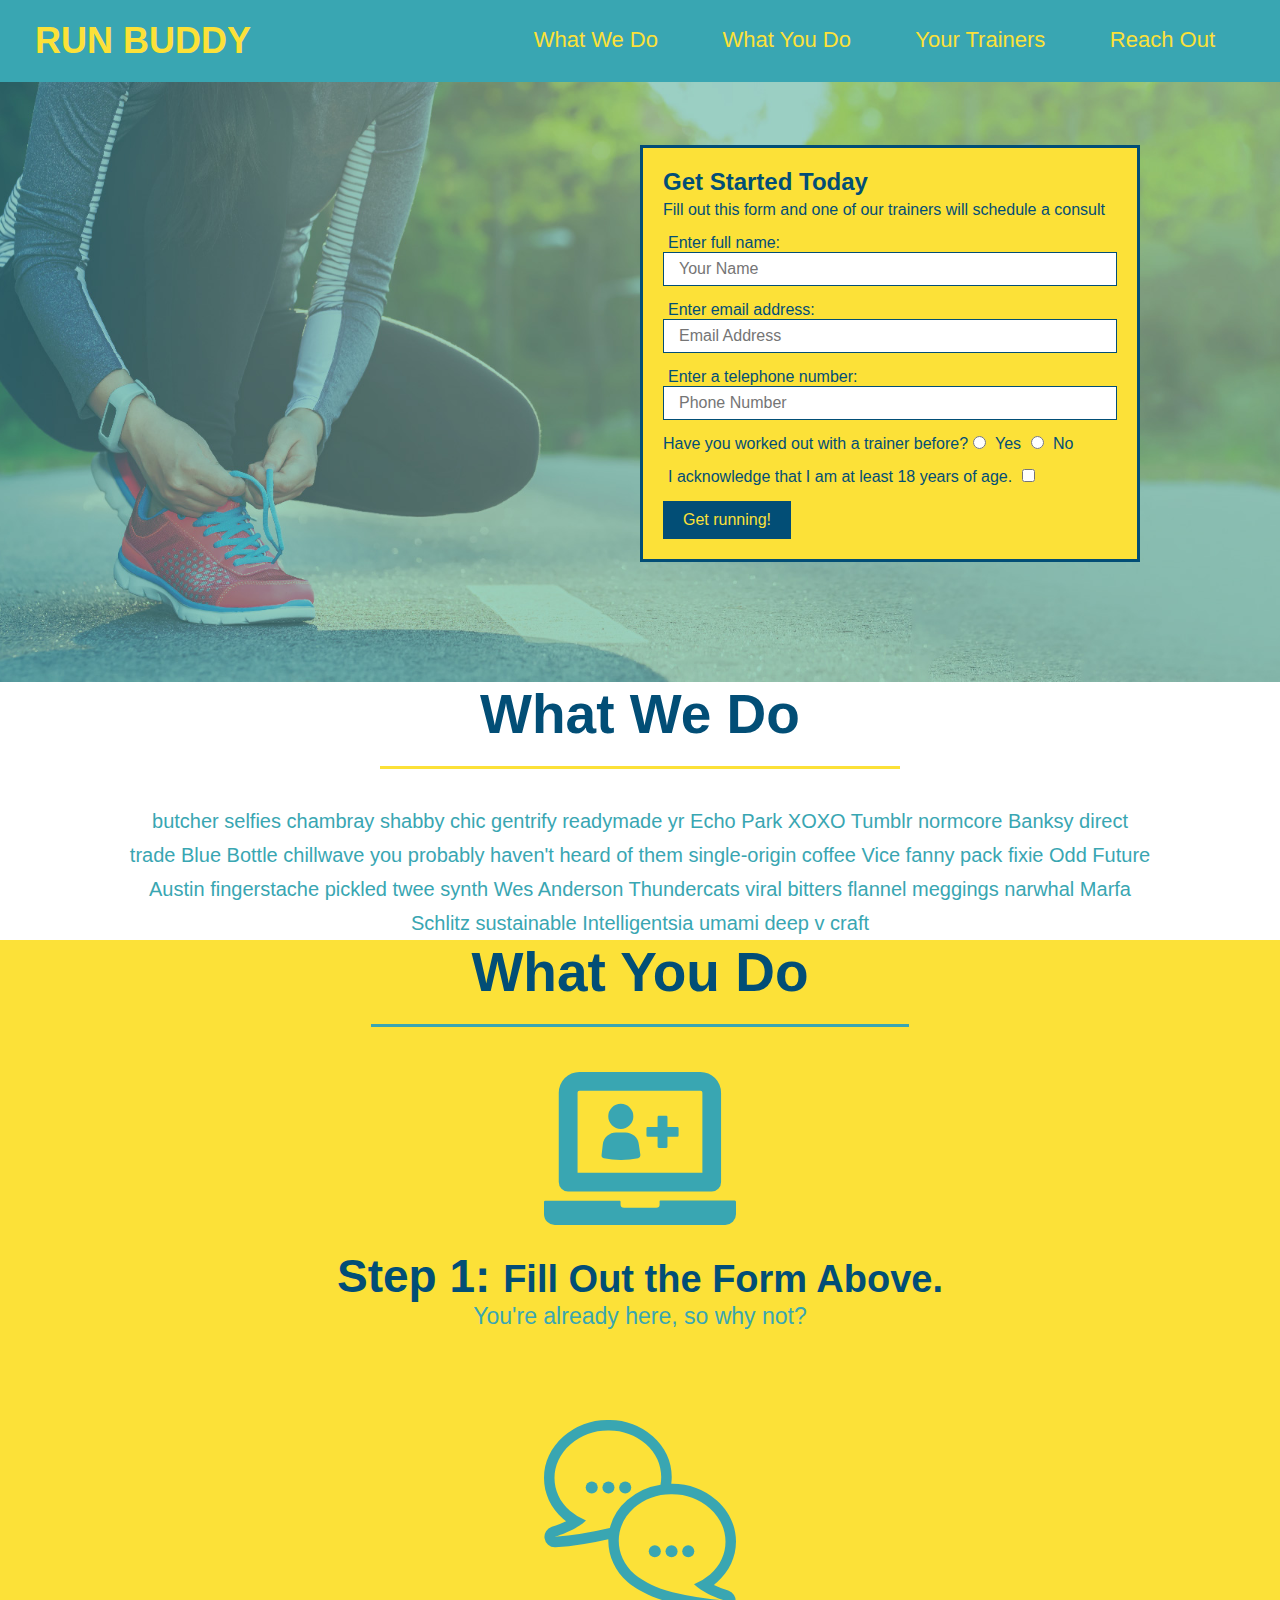
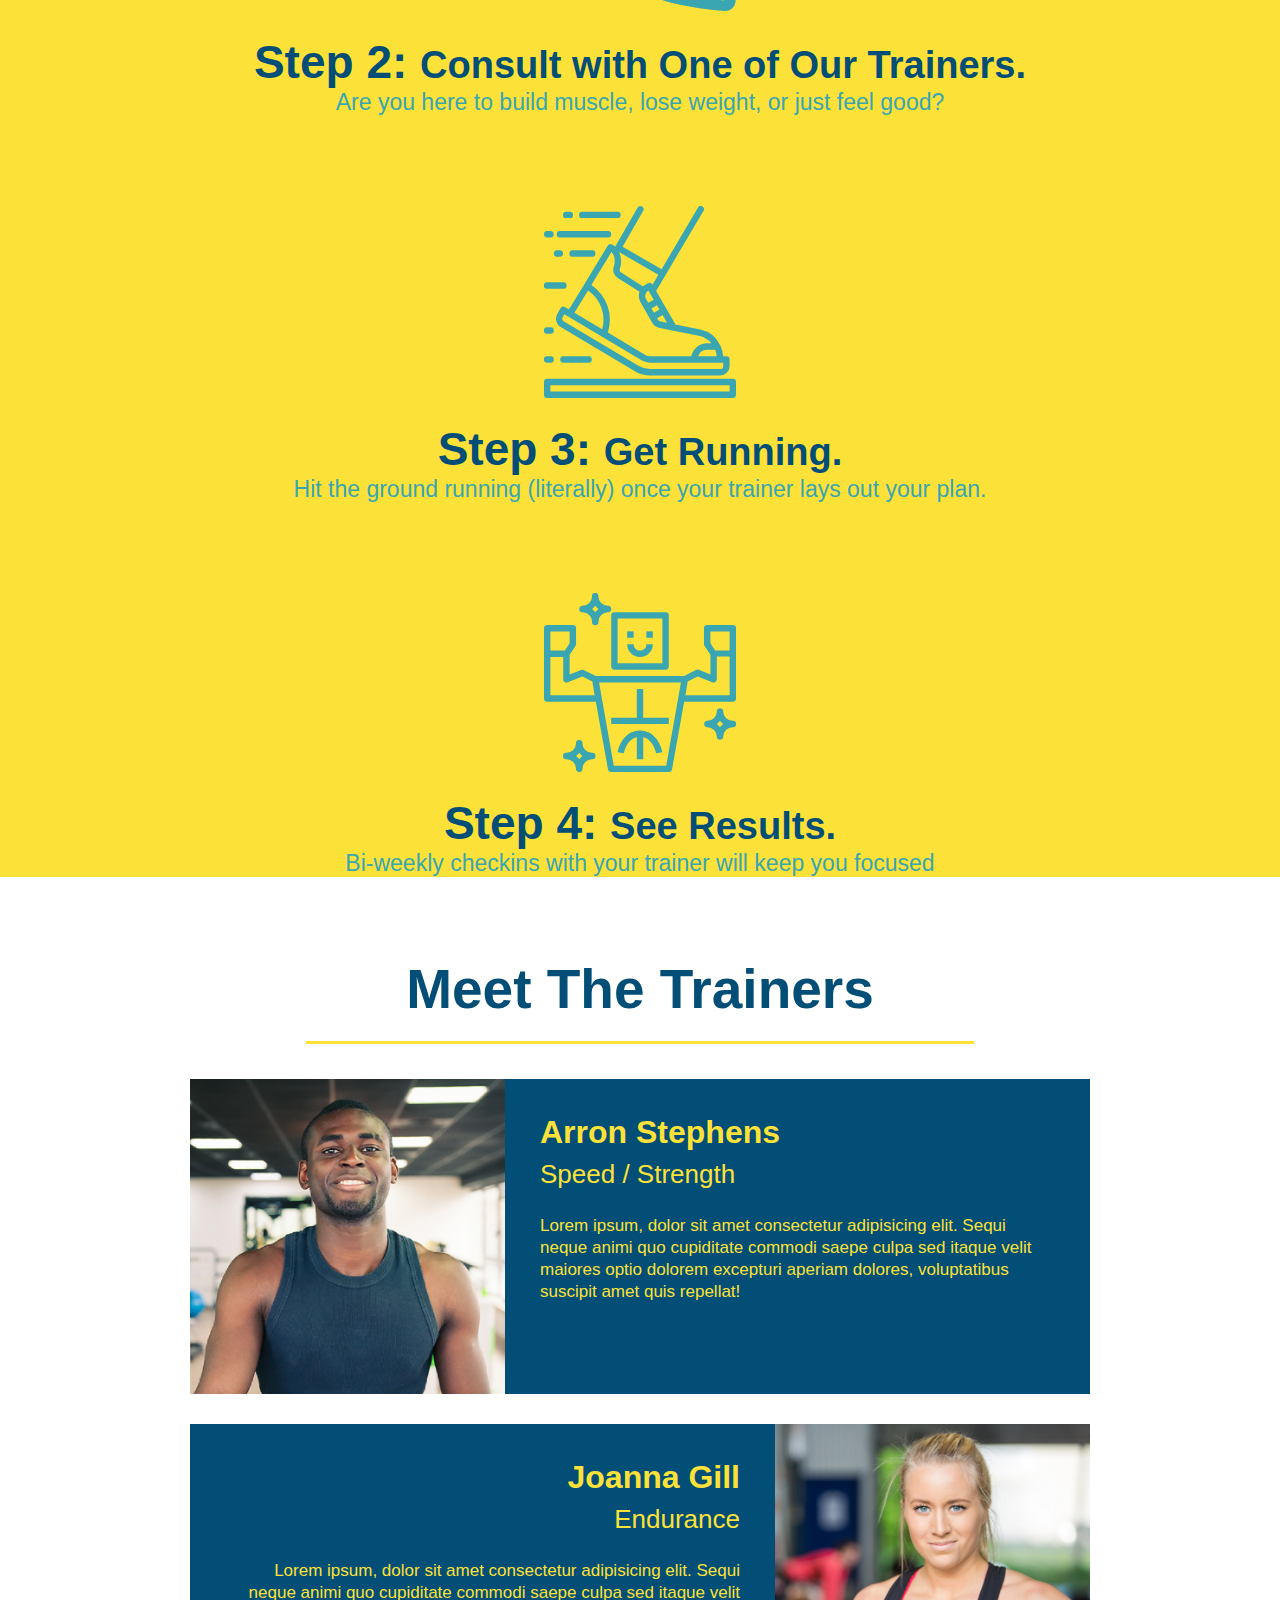
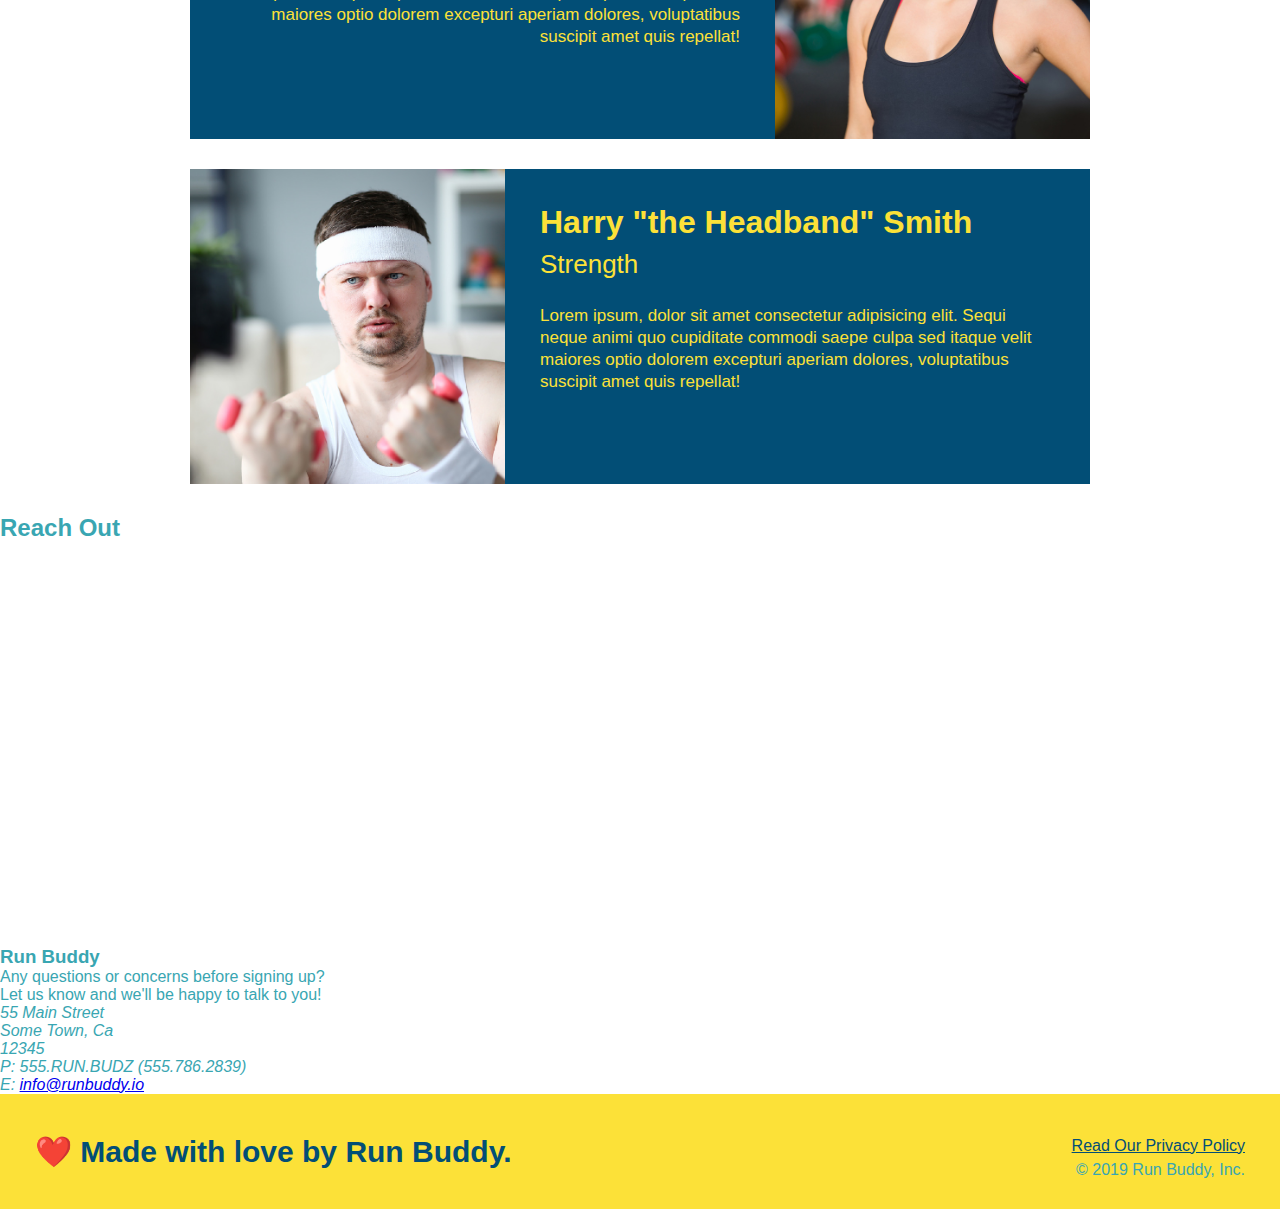
==== commit 3d5124f1: "add iframe" ====
--- a/index.html
+++ b/index.html
@@ -171,6 +171,21 @@
                 src="https://www.google.com/maps/embed?pb=!1m18!1m12!1m3!1d3218.012575641831!2d-86.73125564918412!3d36.23918847997019!2m3!1f0!2f0!3f0!3m2!1i1024!2i768!4f13.1!3m3!1m2!1s0x886442b8ec1bcad7%3A0x83567b74801d941e!2s420%20Walton%20Ln%2C%20Madison%2C%20TN%2037115!5e0!3m2!1sen!2sus!4v1635144431517!5m2!1sen!2sus"
                 width="400" height="400" style="border:0;" allowfullscreen="" loading="lazy"></iframe>
         </div>
+        <div>
+            <h3>Run Buddy</h3>
+            <p>
+              Any questions or concerns before signing up?
+              <br />
+              Let us know and we'll be happy to talk to you!
+            </p>
+            <address>
+                55 Main Street <br/>
+                Some Town, Ca <br/>
+                12345<br />
+                P: 555.RUN.BUDZ (555.786.2839)<br/>
+                E: <a href="mailto:info@runbuddy.io">info@runbuddy.io</a>
+              </address>
+          </div>
     </section>
 
     <!-- footer -->
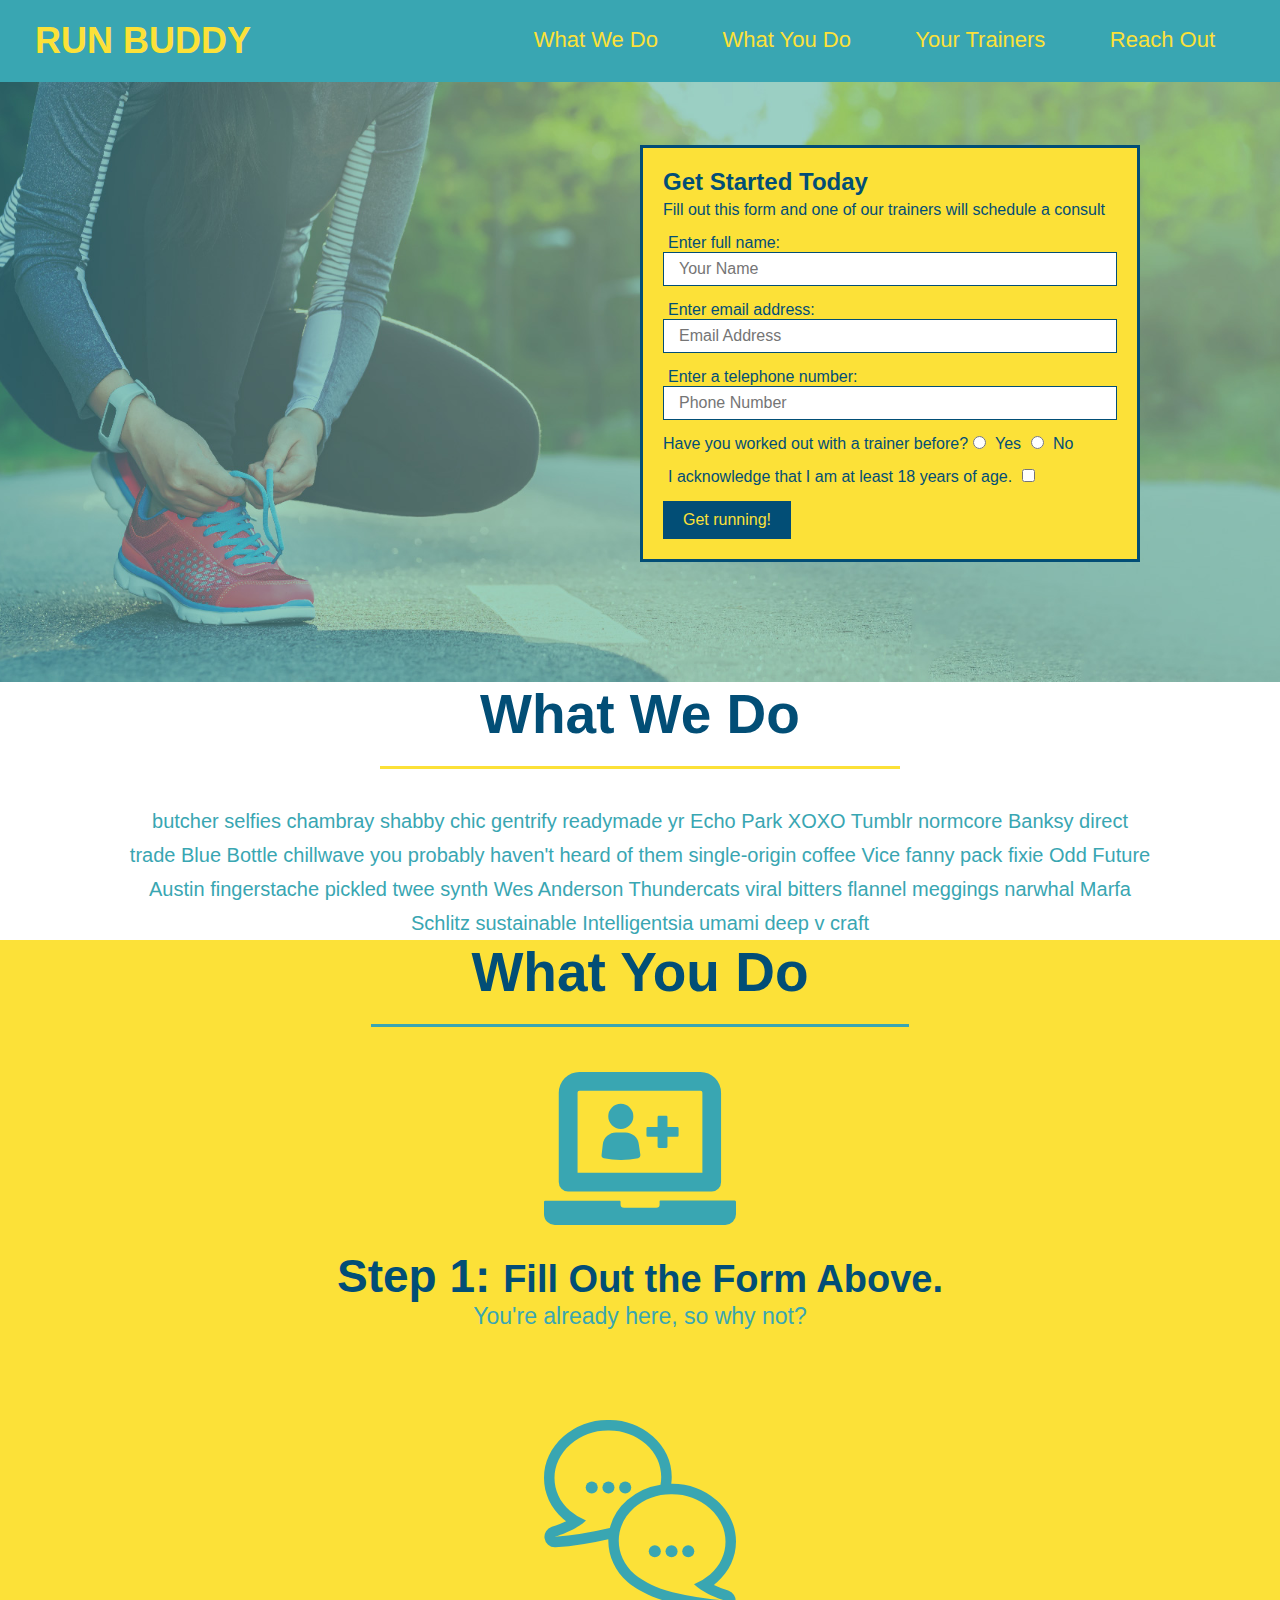
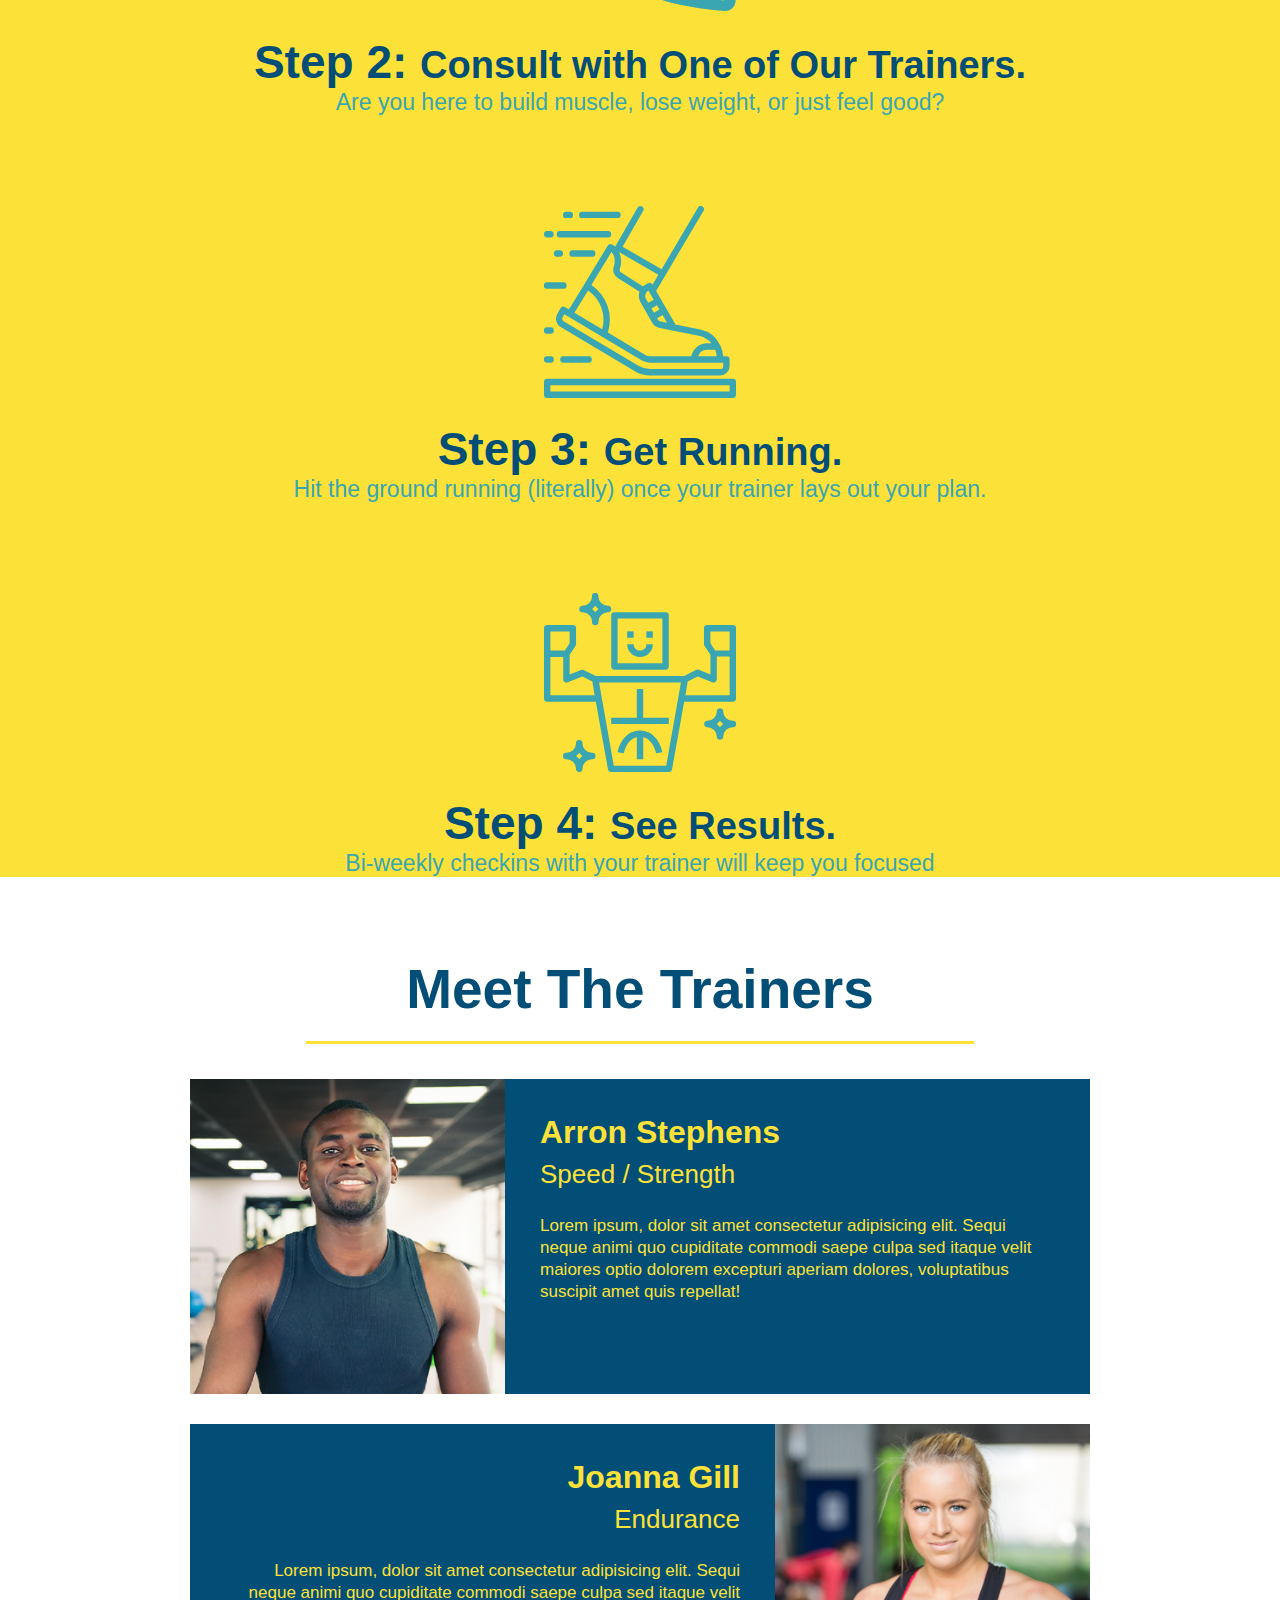
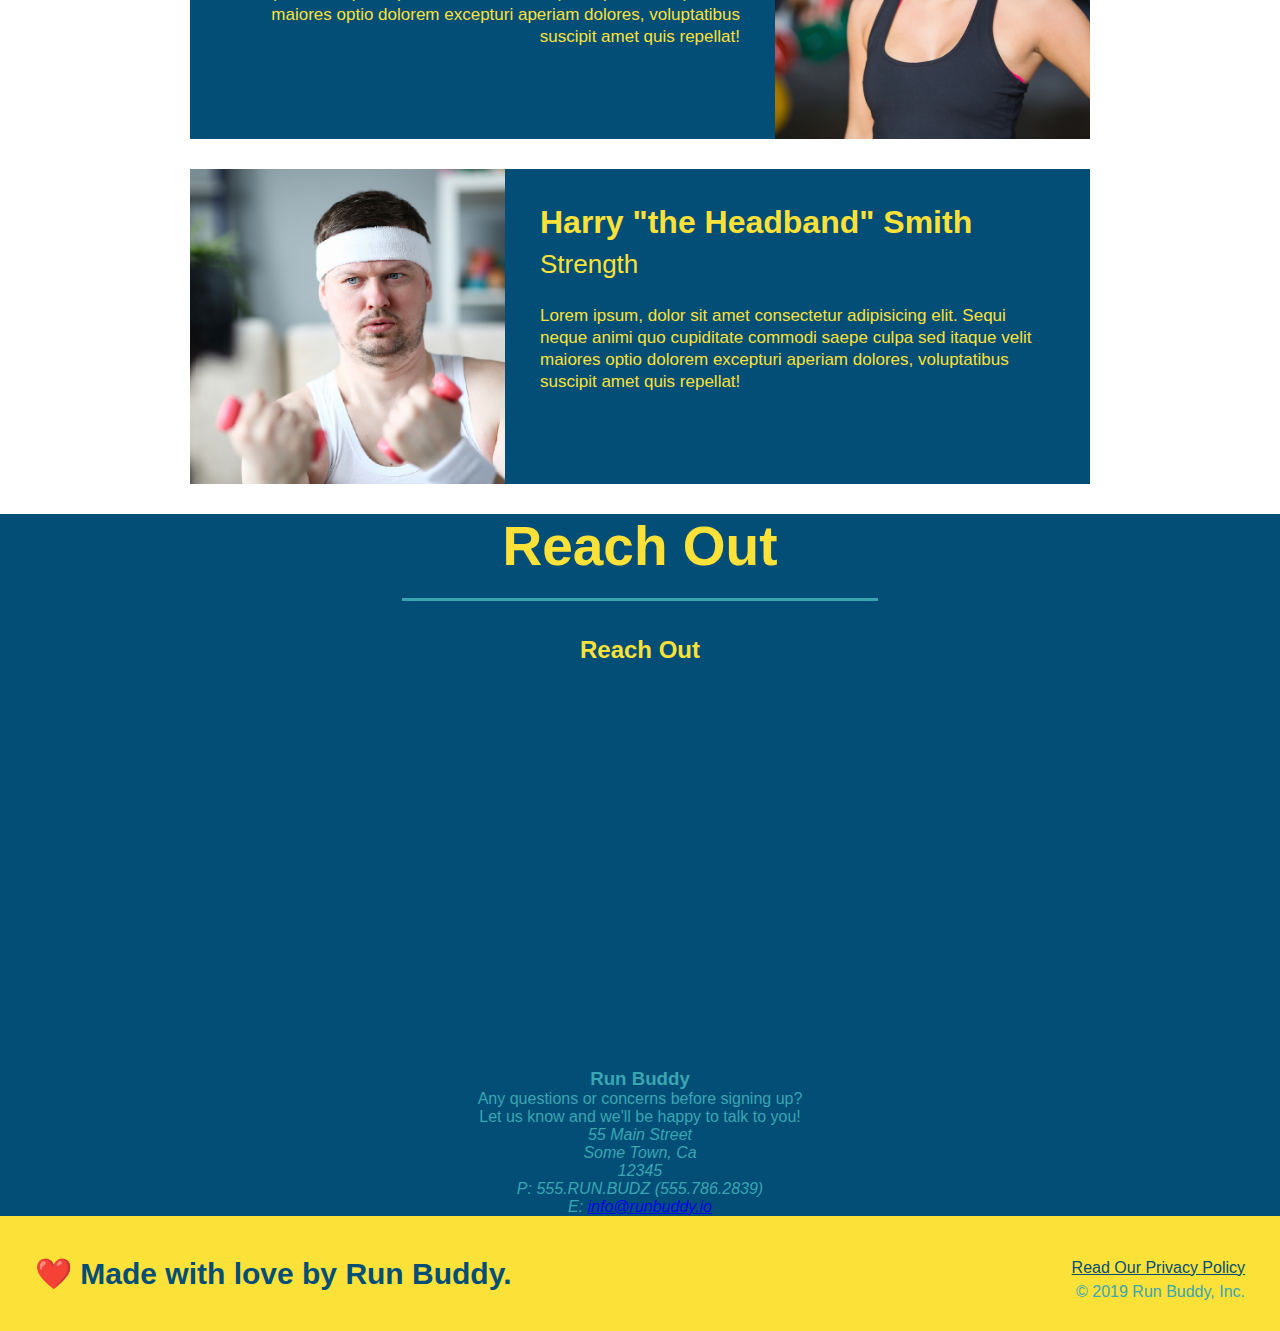
==== commit 808ac4bc: "meet the trainers section" ====
--- a/index.html
+++ b/index.html
@@ -164,7 +164,8 @@
     </section>
 
     <!-- "reach out" section -->
-    <section>
+    <section id="reach-out" class="contact">
+        <h2 class="section-title secondary-border">Reach Out</h2>
         <h2>Reach Out</h2>
         <div class="contact-info">
             <iframe
--- a/assets/css/style.css
+++ b/assets/css/style.css
@@ -216,3 +216,46 @@
 .text-right {
   text-align: right;
 }
+
+/* REACH OUT STYLES START */
+.contact {
+  text-align: center;
+  background: #024e76;
+}
+
+.contact h2 {
+  color: #fce138;
+}
+
+.contact-info iframe {
+  width: 400px;
+  height: 400px;
+}
+
+.contact-info div {
+  width: 410px;
+  display: inline-block;
+  vertical-align: top;
+  text-align: left;
+  margin: 30px 0 0 60px;
+  color: white;
+}
+
+.contact-info h3 {
+  color: #fce138;
+  font-size: 32px;
+}
+
+.contact-info p,
+.contact-info address {
+  margin: 20px 0;
+  line-height: 1.5;
+  font-size: 20px;
+  font-style: normal;
+}
+
+.contact-info a {
+  color: #fce138;
+}
+
+/* REACH OUT STYLES END */